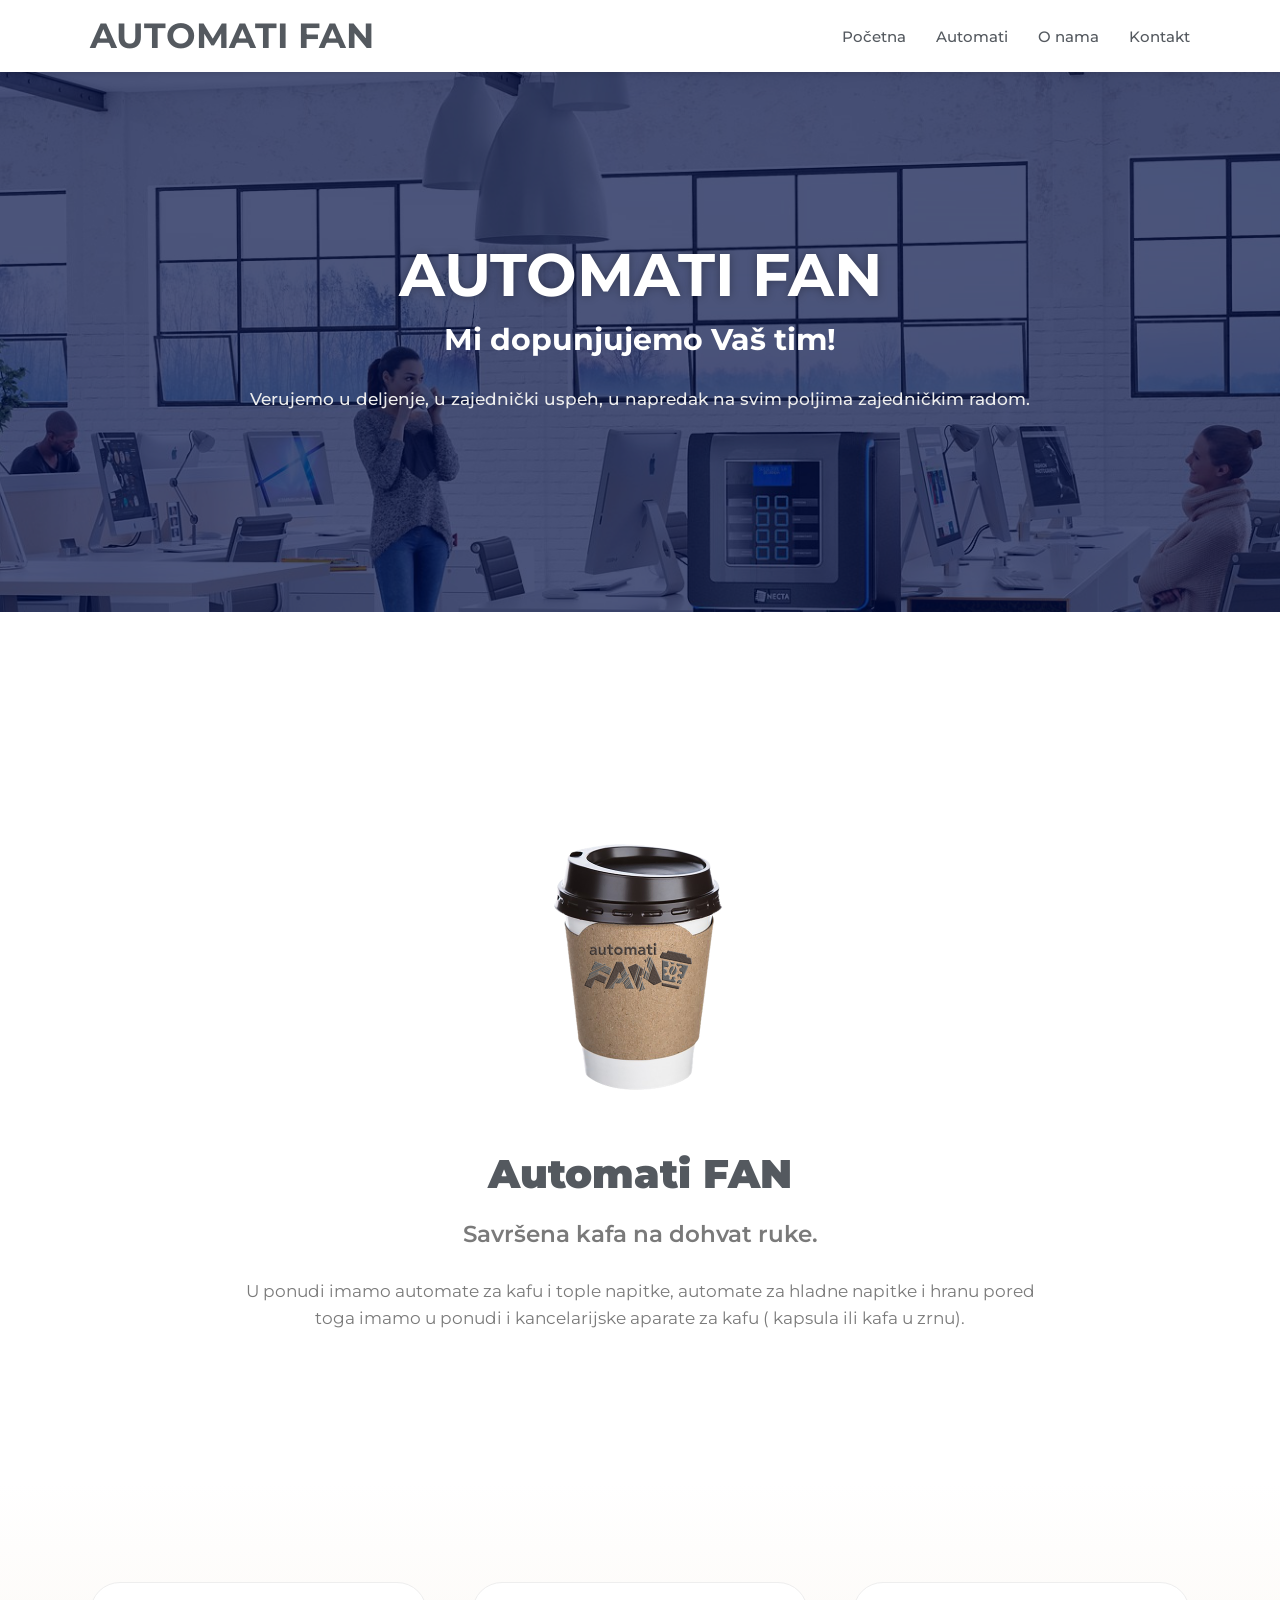
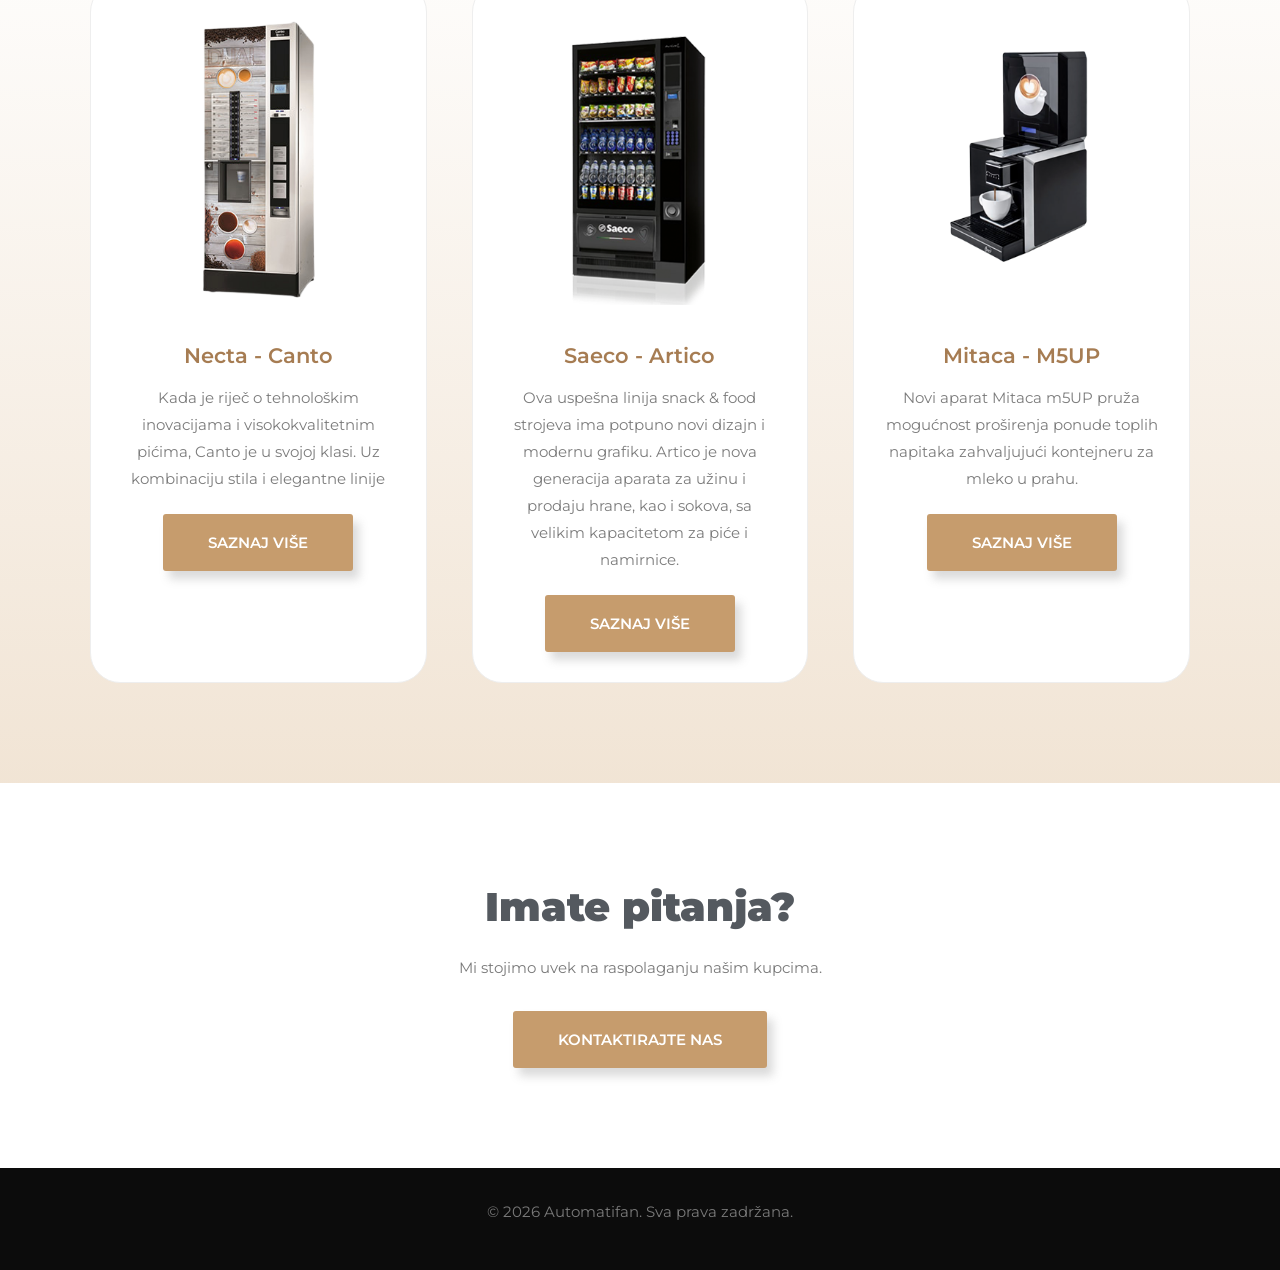
==== index.html @ 5dee6063 "Initial commit: Static site for Automatifan" ====
<!DOCTYPE html>
<html lang="sr">
<head>
    <meta charset="UTF-8">
    <meta name="viewport" content="width=device-width, initial-scale=1.0">
    
    <!-- Primary Meta Tags -->
    <title>Automatifan | Lideri u vending industriji | Automati za kafu i vending aparati</title>
    <meta name="title" content="Automatifan | Lideri u vending industriji | Automati za kafu i vending aparati">
    <meta name="description" content="Automatifan - Vaš pouzdan partner za vending aparate. Automati za kafu, tople i hladne napitke, kancelarijski aparati. Necta, Saeco, Mitaca. Servis i održavanje automata. Iznajmljivanje automata po najpovoljnijim cenama.">
    <meta name="keywords" content="automati za kafu, vending aparati, kancelarijski automati, samouslužni automati, Necta, Saeco, Mitaca, automati za tople napitke, automati za hladne napitke, iznajmljivanje automata, servis automata, vending Srbija">
    <meta name="author" content="Automatifan">
    <meta name="robots" content="index, follow">
    <meta name="language" content="Serbian">
    <meta name="revisit-after" content="7 days">
    <link rel="canonical" href="https://automatifan.rs/">
    
    <!-- Open Graph / Facebook -->
    <meta property="og:type" content="website">
    <meta property="og:url" content="https://automatifan.rs/">
    <meta property="og:title" content="Automatifan | Lideri u vending industriji">
    <meta property="og:description" content="Automatifan - Vaš pouzdan partner za vending aparate. Automati za kafu, tople i hladne napitke, kancelarijski aparati. Servis i održavanje.">
    <meta property="og:image" content="https://automatifan.rs/images/automati-fan-kancelarijski-aparati.jpg">
    <meta property="og:locale" content="sr_RS">
    <meta property="og:site_name" content="Automatifan">
    
    <!-- Twitter -->
    <meta property="twitter:card" content="summary_large_image">
    <meta property="twitter:url" content="https://automatifan.rs/">
    <meta property="twitter:title" content="Automatifan | Lideri u vending industriji">
    <meta property="twitter:description" content="Automatifan - Vaš pouzdan partner za vending aparate. Automati za kafu, tople i hladne napitke, kancelarijski aparati.">
    <meta property="twitter:image" content="https://automatifan.rs/images/automati-fan-kancelarijski-aparati.jpg">
    
    <!-- Google Fonts -->
    <link rel="preconnect" href="https://fonts.googleapis.com">
    <link rel="preconnect" href="https://fonts.gstatic.com" crossorigin>
    <link href="https://fonts.googleapis.com/css2?family=Montserrat:wght@400;500;600;700;900&display=swap" rel="stylesheet">
    
    <!-- Stylesheet -->
    <link rel="stylesheet" href="css/style.css">
</head>
<body>
    <!-- Header -->
    <header class="site-header">
        <div class="header-container">
            <div class="site-logo">
                <a href="index.html">
                    <h1 class="site-title">AUTOMATI FAN</h1>
                </a>
            </div>
            <nav class="main-navigation">
                <button class="mobile-menu-toggle" aria-label="Toggle menu">☰</button>
                <ul class="nav-menu">
                    <li><a href="index.html">Početna</a></li>
                    <li class="has-submenu">
                        <a href="automati.html">Automati</a>
                        <ul class="submenu">
                            <li><a href="tople-napitke.html">Automati za tople napitke</a></li>
                            <li><a href="hladne-napitke.html">Automati za hladne napitke</a></li>
                            <li><a href="kancelarije.html">Automati za kancelarije</a></li>
                        </ul>
                    </li>
                    <li><a href="o-nama.html">O nama</a></li>
                    <li><a href="contact.html">Kontakt</a></li>
                </ul>
            </nav>
        </div>
    </header>

    <!-- Hero Section -->
    <section class="hero-section" style="background-image: url('images/automati-fan-kancelarijski-aparati.jpg');">
        <div class="hero-overlay" style="background-color: rgba(0, 13, 68, 0.7);"></div>
        <div class="hero-content" style="text-align: center;">
            <h1 style="font-size: 4rem; margin-bottom: 1rem;">AUTOMATI FAN</h1>
            <h2 style="font-size: 2rem; margin-bottom: 2rem;">Mi dopunjujemo Vaš tim!</h2>
            <p style="max-width: 800px; margin: 0 auto 2rem; font-size: 1.1rem;">Verujemo u deljenje, u zajednički uspeh, u napredak na svim poljima zajedničkim radom.</p>
        </div>
    </section>

    <!-- Products Intro Section -->
    <section class="content-section">
        <div class="container">
            <div style="text-align: center; padding: 100px 0 50px 0;">
                <img src="images/automati-fan-kafa.png" alt="Automati FAN" style="max-width: 300px; height: auto; margin-bottom: 2rem;">
                <h2 class="section-heading" style="text-align: center;">Automati FAN</h2>
                <h3 style="font-size: 1.5rem; color: var(--color-text-secondary); margin-bottom: 2rem; text-align: center;">Savršena kafa na dohvat ruke.</h3>
                <p style="max-width: 800px; margin: 0 auto; text-align: center; font-size: 1.1rem;">U ponudi imamo automate za kafu i tople napitke, automate za hladne napitke i hranu pored toga imamo u ponudi i kancelarijske aparate za kafu ( kapsula ili kafa u zrnu).</p>
            </div>
        </div>
    </section>

    <!-- Product Cards Section -->
    <section class="content-section" style="background: linear-gradient(180deg, #ffffff 0%, rgba(181,113,30,0.19) 100%); padding: 100px 0;">
        <div class="container">
            <div style="display: grid; grid-template-columns: repeat(auto-fit, minmax(300px, 1fr)); gap: 3rem; max-width: 1200px; margin: 0 auto;">
                
                <!-- Necta Canto -->
                <div class="product-feature-card">
                    <div style="text-align: center; margin-bottom: 2rem;">
                        <img src="images/automat-za-kafu-canto.png" alt="Necta - Canto" style="max-width: 80%; height: auto;">
                    </div>
                    <h3 style="text-align: center; color: #a67c52; font-size: 1.4em; margin-bottom: 1rem;">Necta - Canto</h3>
                    <p style="text-align: center; color: #7c7c7c; margin-bottom: 1.5rem;">Kada je riječ o tehnološkim inovacijama i visokokvalitetnim pićima, Canto je u svojoj klasi. Uz kombinaciju stila i elegantne linije</p>
                    <div style="text-align: center;">
                        <a href="tople-napitke.html" class="btn">Saznaj više</a>
                    </div>
                </div>

                <!-- Saeco Artico -->
                <div class="product-feature-card">
                    <div style="text-align: center; margin-bottom: 2rem;">
                        <img src="images/automat-za-pice-artico.png" alt="Saeco - Artico" style="max-width: 80%; height: auto;">
                    </div>
                    <h3 style="text-align: center; color: #a67c52; font-size: 1.4em; margin-bottom: 1rem;">Saeco - Artico</h3>
                    <p style="text-align: center; color: #7c7c7c; margin-bottom: 1.5rem;">Ova uspešna linija snack & food strojeva ima potpuno novi dizajn i modernu grafiku. Artico je nova generacija aparata za užinu i prodaju hrane, kao i sokova, sa velikim kapacitetom za piće i namirnice.</p>
                    <div style="text-align: center;">
                        <a href="hladne-napitke.html" class="btn">Saznaj više</a>
                    </div>
                </div>

                <!-- Mitaca M5UP -->
                <div class="product-feature-card">
                    <div style="text-align: center; margin-bottom: 2rem;">
                        <img src="images/kancelarijski-automat-za-kafu-mitaca.png" alt="Mitaca - M5UP" style="max-width: 80%; height: auto;">
                    </div>
                    <h3 style="text-align: center; color: #a67c52; font-size: 1.4em; margin-bottom: 1rem;">Mitaca - M5UP</h3>
                    <p style="text-align: center; color: #7c7c7c; margin-bottom: 1.5rem;">Novi aparat Mitaca m5UP pruža mogućnost proširenja ponude toplih napitaka zahvaljujući kontejneru za mleko u prahu.</p>
                    <div style="text-align: center;">
                        <a href="kancelarije.html" class="btn">Saznaj više</a>
                    </div>
                </div>

            </div>
        </div>
    </section>

    <!-- Contact CTA Section -->
    <section class="content-section" style="background-color: #ffffff; padding: 100px 0;">
        <div class="container">
            <div style="max-width: 600px; margin: 0 auto; text-align: center;">
                <h2 class="section-heading">Imate pitanja?</h2>
                <p style="margin-bottom: 2rem;">Mi stojimo uvek na raspolaganju našim kupcima.</p>
                <a href="contact.html" class="btn">Kontaktirajte nas</a>
            </div>
        </div>
    </section>

    <!-- Footer -->
    <footer class="site-footer">
        <div class="footer-content">
            <p>&copy; 2026 Automatifan. Sva prava zadržana.</p>
        </div>
    </footer>

    <!-- Structured Data (JSON-LD) -->
    <script type="application/ld+json">
    {
      "@context": "https://schema.org",
      "@type": "LocalBusiness",
      "name": "Automatifan",
      "description": "Lideri u vending industriji. Automati za kafu, tople i hladne napitke, kancelarijski aparati.",
      "url": "https://automatifan.rs",
      "logo": "https://automatifan.rs/images/automatifan_logo_trans_white111.svg",
      "image": "https://automatifan.rs/images/automati-fan-kancelarijski-aparati.jpg",
      "telephone": "+381600888048",
      "priceRange": "$$",
      "address": {
        "@type": "PostalAddress",
        "addressCountry": "RS"
      },
      "sameAs": [
        "https://www.facebook.com/automatifan/",
        "https://instagram.com/"
      ],
      "areaServed": {
        "@type": "Country",
        "name": "Srbija"
      },
      "hasOfferCatalog": {
        "@type": "OfferCatalog",
        "name": "Vending Aparati",
        "itemListElement": [
          {
            "@type": "Offer",
            "itemOffered": {
              "@type": "Product",
              "name": "Automati za tople napitke",
              "description": "Samouslužni automati za kafu i tople napitke"
            }
          },
          {
            "@type": "Offer",
            "itemOffered": {
              "@type": "Product",
              "name": "Automati za hladne napitke",
              "description": "Samouslužni automati za hladne napitke i hranu"
            }
          },
          {
            "@type": "Offer",
            "itemOffered": {
              "@type": "Product",
              "name": "Kancelarijski aparati za kafu",
              "description": "Kancelarijski aparati za kafu - kapsula ili kafa u zrnu"
            }
          }
        ]
      }
    }
    </script>
    
    <!-- JavaScript -->
    <script src="js/main.js"></script>
</body>
</html>
---- css/style.css ----
/* ============================================
   Automatifan.rs - Main Stylesheet
   Converted from WordPress/Astra Theme
   ============================================ */

/* CSS Variables - Design System */
:root {
  /* Colors */
  --color-primary: #c69c6d;
  --color-primary-hover: #939393;
  --color-dark-blue: #000d44;
  --color-dark-bg: #0c0c0c;
  --color-dark-bg-alt: #26100b;
  --color-text-primary: #54595f;
  --color-text-secondary: #7a7a7a;
  --color-text-light: #ededed;
  --color-white: #ffffff;
  --color-bg-light: #ffffff;
  --color-bg-gradient-start: #ffffff;
  --color-bg-gradient-end: #dddddd;
  
  /* Typography */
  --font-primary: 'Montserrat', sans-serif;
  --font-size-base: 15px;
  --font-size-site-title: 35px;
  --font-size-h1: 40px;
  --font-size-h2: 30px;
  --font-size-h3: 25px;
  --font-size-h4: 20px;
  --font-size-h5: 18px;
  --line-height-base: 1.8em;
  
  /* Spacing */
  --spacing-section: 100px;
  --spacing-section-small: 50px;
  --container-max-width: 1140px;
  --container-padding: 20px;
  
  /* Shadows */
  --shadow-button: 6px 8px 10px rgba(122, 122, 122, 0.28);
  
  /* Transitions */
  --transition-base: 0.3s ease;
}

/* Reset & Base Styles */
* {
  margin: 0;
  padding: 0;
  box-sizing: border-box;
}

html {
  font-size: 93.75%; /* 15px base */
  scroll-behavior: smooth;
}

body {
  font-family: var(--font-primary);
  font-size: var(--font-size-base);
  font-weight: 400;
  line-height: var(--line-height-base);
  color: var(--color-text-primary);
  background-color: var(--color-bg-light);
  -webkit-font-smoothing: antialiased;
  -moz-osx-font-smoothing: grayscale;
}

/* Typography */
h1, h2, h3, h4, h5, h6 {
  font-family: var(--font-primary);
  font-weight: 700;
  line-height: 1.2em;
  margin-bottom: 1rem;
  color: var(--color-text-primary);
}

h1 {
  font-size: var(--font-size-h1);
  font-weight: 900;
}

h2 {
  font-size: var(--font-size-h2);
  font-weight: 900;
}

h3 {
  font-size: var(--font-size-h3);
  font-weight: 600;
}

h4 {
  font-size: var(--font-size-h4);
}

h5 {
  font-size: var(--font-size-h5);
}

p {
  margin-bottom: 1rem;
  color: var(--color-text-secondary);
}

a {
  color: var(--color-primary);
  text-decoration: none;
  transition: color var(--transition-base);
}

a:hover,
a:focus {
  color: var(--color-text-primary);
}

/* Container */
.container {
  max-width: var(--container-max-width);
  margin: 0 auto;
  padding: 0 var(--container-padding);
}

/* Buttons */
.btn {
  display: inline-block;
  font-family: var(--font-primary);
  font-size: var(--font-size-base);
  font-weight: 600;
  text-transform: uppercase;
  color: var(--color-white);
  background-color: var(--color-primary);
  border: none;
  border-radius: 3px;
  padding: 15px 45px;
  box-shadow: var(--shadow-button);
  cursor: pointer;
  transition: background-color var(--transition-base);
  text-align: center;
}

.btn:hover,
.btn:focus {
  background-color: var(--color-primary-hover);
  color: var(--color-white);
}

.btn:disabled {
  opacity: 0.6;
  cursor: not-allowed;
}

/* Header */
.site-header {
  background-color: var(--color-white);
  box-shadow: 0 2px 4px rgba(0, 0, 0, 0.1);
  position: sticky;
  top: 0;
  z-index: 1000;
}

.header-container {
  display: flex;
  justify-content: space-between;
  align-items: center;
  padding: 1rem var(--container-padding);
  max-width: var(--container-max-width);
  margin: 0 auto;
}

.site-logo img {
  max-width: 130px;
  height: auto;
}

.site-title {
  font-size: var(--font-size-site-title);
  font-weight: 700;
  color: var(--color-text-primary);
  margin: 0;
}

/* Navigation */
.main-navigation {
  display: flex;
  align-items: center;
}

.nav-menu {
  display: flex;
  list-style: none;
  gap: 2rem;
  margin: 0;
  padding: 0;
}

.nav-menu a {
  color: var(--color-text-primary);
  font-weight: 500;
  padding: 0.5rem 0;
}

.nav-menu a:hover {
  color: var(--color-primary);
}

.nav-menu .has-submenu {
  position: relative;
}

.nav-menu .submenu {
  display: none;
  position: absolute;
  top: 100%;
  left: 0;
  background-color: var(--color-white);
  box-shadow: 0 4px 6px rgba(0, 0, 0, 0.1);
  list-style: none;
  padding: 0.5rem 0;
  margin: 0;
  min-width: 200px;
  z-index: 1000;
}

.nav-menu .has-submenu:hover .submenu {
  display: block;
}

.nav-menu .submenu li {
  margin: 0;
}

.nav-menu .submenu a {
  display: block;
  padding: 0.75rem 1.5rem;
  color: var(--color-text-primary);
}

.nav-menu .submenu a:hover {
  background-color: #f5f5f5;
  color: var(--color-primary);
}

.mobile-menu-toggle {
  display: none;
  background: none;
  border: none;
  font-size: 1.5rem;
  cursor: pointer;
  color: var(--color-text-primary);
}

/* Hero Section */
.hero-section {
  position: relative;
  min-height: 60vh;
  max-height: 600px;
  display: flex;
  align-items: center;
  justify-content: center;
  background-size: cover;
  background-position: center;
  background-attachment: fixed;
  overflow: hidden;
}

.hero-overlay {
  position: absolute;
  top: 0;
  left: 0;
  right: 0;
  bottom: 0;
}

.hero-content {
  position: relative;
  z-index: 2;
  text-align: left;
  color: var(--color-white);
  padding: 0 var(--container-padding);
  max-width: var(--container-max-width);
  margin: 0 auto;
  width: 100%;
}

.hero-content h1 {
  color: var(--color-white);
  font-size: 3.7vw;
  font-weight: 700;
  line-height: 1.1em;
  text-shadow: 0px 0px 10px rgba(0, 0, 0, 0.3);
  margin-bottom: 0.5rem;
}

.hero-content h2 {
  color: var(--color-white);
  font-size: 2.9vw;
  font-weight: 700;
  line-height: 1.1em;
  margin-bottom: 1rem;
}

.hero-content p {
  color: var(--color-text-light);
  font-size: var(--font-size-base);
  font-weight: 500;
  margin-bottom: 2rem;
  max-width: 600px;
}

.hero-shape {
  position: absolute;
  bottom: 0;
  left: 0;
  width: 100%;
  height: 129px;
  fill: var(--color-bg-light);
  display: block;
  z-index: 1;
  pointer-events: none;
  line-height: 0;
}

.hero-shape path {
  width: 100%;
  height: 100%;
}

/* Content Sections */
.content-section {
  padding: var(--spacing-section) 0;
}

.section-title {
  font-size: var(--font-size-h1);
  font-weight: 900;
  color: var(--color-text-primary);
  margin-bottom: 1rem;
  text-transform: uppercase;
  font-size: 12px;
  color: var(--color-text-secondary);
  margin-bottom: 1.5rem;
}

.section-heading {
  font-size: var(--font-size-h1);
  font-weight: 900;
  color: var(--color-text-primary);
  margin-bottom: 1.5rem;
}

.divider {
  width: 33%;
  margin: 1.5rem 0;
  border: none;
  border-top: 2px solid rgba(0, 0, 0, 0.34);
  position: relative;
}

.divider::before,
.divider::after {
  content: '//';
  position: absolute;
  top: -10px;
  color: rgba(0, 0, 0, 0.34);
  font-size: 20px;
}

.divider::before {
  left: 0;
}

.divider::after {
  right: 0;
}

.divider.center {
  margin: 1.5rem auto;
}

/* Product Grid */
.product-grid {
  display: grid;
  grid-template-columns: repeat(auto-fit, minmax(300px, 1fr));
  gap: 2rem;
  margin-top: 2rem;
}

.product-card {
  background-color: var(--color-dark-bg);
  padding: 2rem;
  border-radius: 0;
  transition: background 0.3s, border 0.3s, border-radius 0.3s, box-shadow 0.3s;
  position: relative;
  overflow: hidden;
  margin: 20px;
}

.product-card::before {
  content: '';
  position: absolute;
  top: 0;
  left: 0;
  right: 0;
  bottom: 0;
  background-color: var(--color-dark-bg);
  opacity: 0.5;
  transition: background 0.3s, border-radius 0.3s, opacity 0.3s;
}

.product-card:hover::before {
  background-color: rgba(110, 193, 228, 0.36);
  opacity: 0.5;
}

.product-card-content {
  position: relative;
  z-index: 2;
}

/* Product Feature Cards (Homepage) */
.product-feature-card {
  background-color: #ffffff;
  border: 1px solid #eeeeee;
  border-radius: 30px;
  padding: 30px;
  transition: box-shadow var(--transition-base);
  height: 100%;
  display: flex;
  flex-direction: column;
}

.product-feature-card:hover {
  box-shadow: 0px 0px 80px 20px rgba(16, 45, 94, 0.17);
}

.product-card img {
  width: 65%;
  height: auto;
  margin-bottom: 1.5rem;
}

.product-card h3 {
  color: var(--color-white);
  text-align: center;
  margin-bottom: 1rem;
}

.product-card p {
  color: var(--color-text-light);
  text-align: left;
}

/* Contact Cards */
.contact-cards {
  display: grid;
  grid-template-columns: repeat(auto-fit, minmax(220px, 1fr));
  gap: 0;
  background: linear-gradient(180deg, var(--color-bg-gradient-start) 0%, var(--color-bg-gradient-end) 100%);
  padding: 60px 0;
}

.contact-card {
  padding: 70px 40px;
  text-align: center;
  border-right: 1px solid rgba(84, 89, 95, 0.25);
}

.contact-card:last-child {
  border-right: none;
}

.contact-icon {
  font-size: 32px;
  color: var(--color-primary);
  margin-bottom: 1rem;
}

.contact-icon-social {
  display: flex;
  align-items: center;
  justify-content: center;
  gap: 1.25rem;
  margin-bottom: 1rem;
}

.contact-icon-social a {
  display: inline-block;
  transition: transform 0.2s, opacity 0.2s;
}

.contact-icon-social a:hover {
  transform: scale(1.1);
  opacity: 0.85;
}

.contact-icon-social img {
  display: block;
  width: 40px;
  height: 40px;
}

.contact-icon-social a:hover img {
  opacity: 0.75;
}

/* Contact card labels - high visibility (dark color on light background) */
.contact-cards .contact-card h3,
.contact-cards .contact-card .contact-card-label,
.contact-card-label,
.contact-card h3 {
  color: #000d44 !important;
  font-size: 1.25rem;
  font-weight: 700;
  text-transform: uppercase;
  letter-spacing: 1.5px;
  margin-bottom: 0.75rem;
}

.contact-card p {
  color: #2c2c2c;
  font-size: 1.1em;
  font-weight: 500;
  line-height: 1.6em;
}

.contact-card p a {
  color: var(--color-dark-blue);
  font-weight: 600;
  text-decoration: none;
  border-bottom: 1px solid transparent;
  transition: color 0.2s, border-color 0.2s;
}

.contact-card p a:hover {
  color: var(--color-primary);
  border-bottom-color: var(--color-primary);
}

.contact-social-links a {
  display: inline-block;
  margin: 0.25em 0;
}

/* Footer */
.site-footer {
  background-color: var(--color-dark-bg);
  color: var(--color-text-light);
  padding: 2rem 0;
  text-align: center;
}

.footer-content {
  max-width: var(--container-max-width);
  margin: 0 auto;
  padding: 0 var(--container-padding);
}

/* Utility Classes */
.text-center {
  text-align: center;
}

.text-left {
  text-align: left;
}

.mt-1 { margin-top: 1rem; }
.mt-2 { margin-top: 2rem; }
.mb-1 { margin-bottom: 1rem; }
.mb-2 { margin-bottom: 2rem; }

/* Responsive Design */
@media (max-width: 1024px) {
  .hero-content h1 {
    font-size: 41px;
  }
  
  .hero-content h2 {
    font-size: 41px;
  }
  
  .section-heading {
    font-size: 35px;
  }
  
  .contact-cards {
    grid-template-columns: 1fr;
  }
  
  .contact-card {
    border-right: none;
    border-bottom: 1px solid rgba(84, 89, 95, 0.25);
    padding: 40px;
  }
  
  .contact-card:last-child {
    border-bottom: none;
  }
}

@media (max-width: 767px) {
  .mobile-menu-toggle {
    display: block;
  }
  
  .nav-menu {
    display: none;
    position: absolute;
    top: 100%;
    left: 0;
    right: 0;
    background-color: var(--color-white);
    flex-direction: column;
    padding: 1rem;
    box-shadow: 0 4px 6px rgba(0, 0, 0, 0.1);
  }
  
  .nav-menu.active {
    display: flex;
  }
  
  .nav-menu .submenu {
    position: static;
    display: none;
    box-shadow: none;
    padding-left: 1rem;
  }
  
  .nav-menu .has-submenu:hover .submenu,
  .nav-menu.active .has-submenu .submenu {
    display: block;
  }
  
  .hero-section {
    min-height: 50vh;
    max-height: 500px;
    background-attachment: scroll;
  }
  
  .hero-content {
    text-align: left;
    padding: 2rem var(--container-padding);
  }
  
  .hero-content h1,
  .hero-content h2 {
    font-size: 2.2em;
  }
  
  .hero-content p {
    font-size: var(--font-size-base);
  }
  
  .btn {
    width: 100%;
    max-width: 100%;
  }
  
  .content-section {
    padding: 50px 0;
  }
  
  .section-heading {
    font-size: 2em;
  }
  
  .product-grid {
    grid-template-columns: 1fr;
    gap: 1rem;
  }
  
  .product-card {
    padding: 1.5rem;
  }
  
  .contact-card {
    padding: 30px 20px;
  }
  
  .container {
    padding: 0 20px;
  }
}
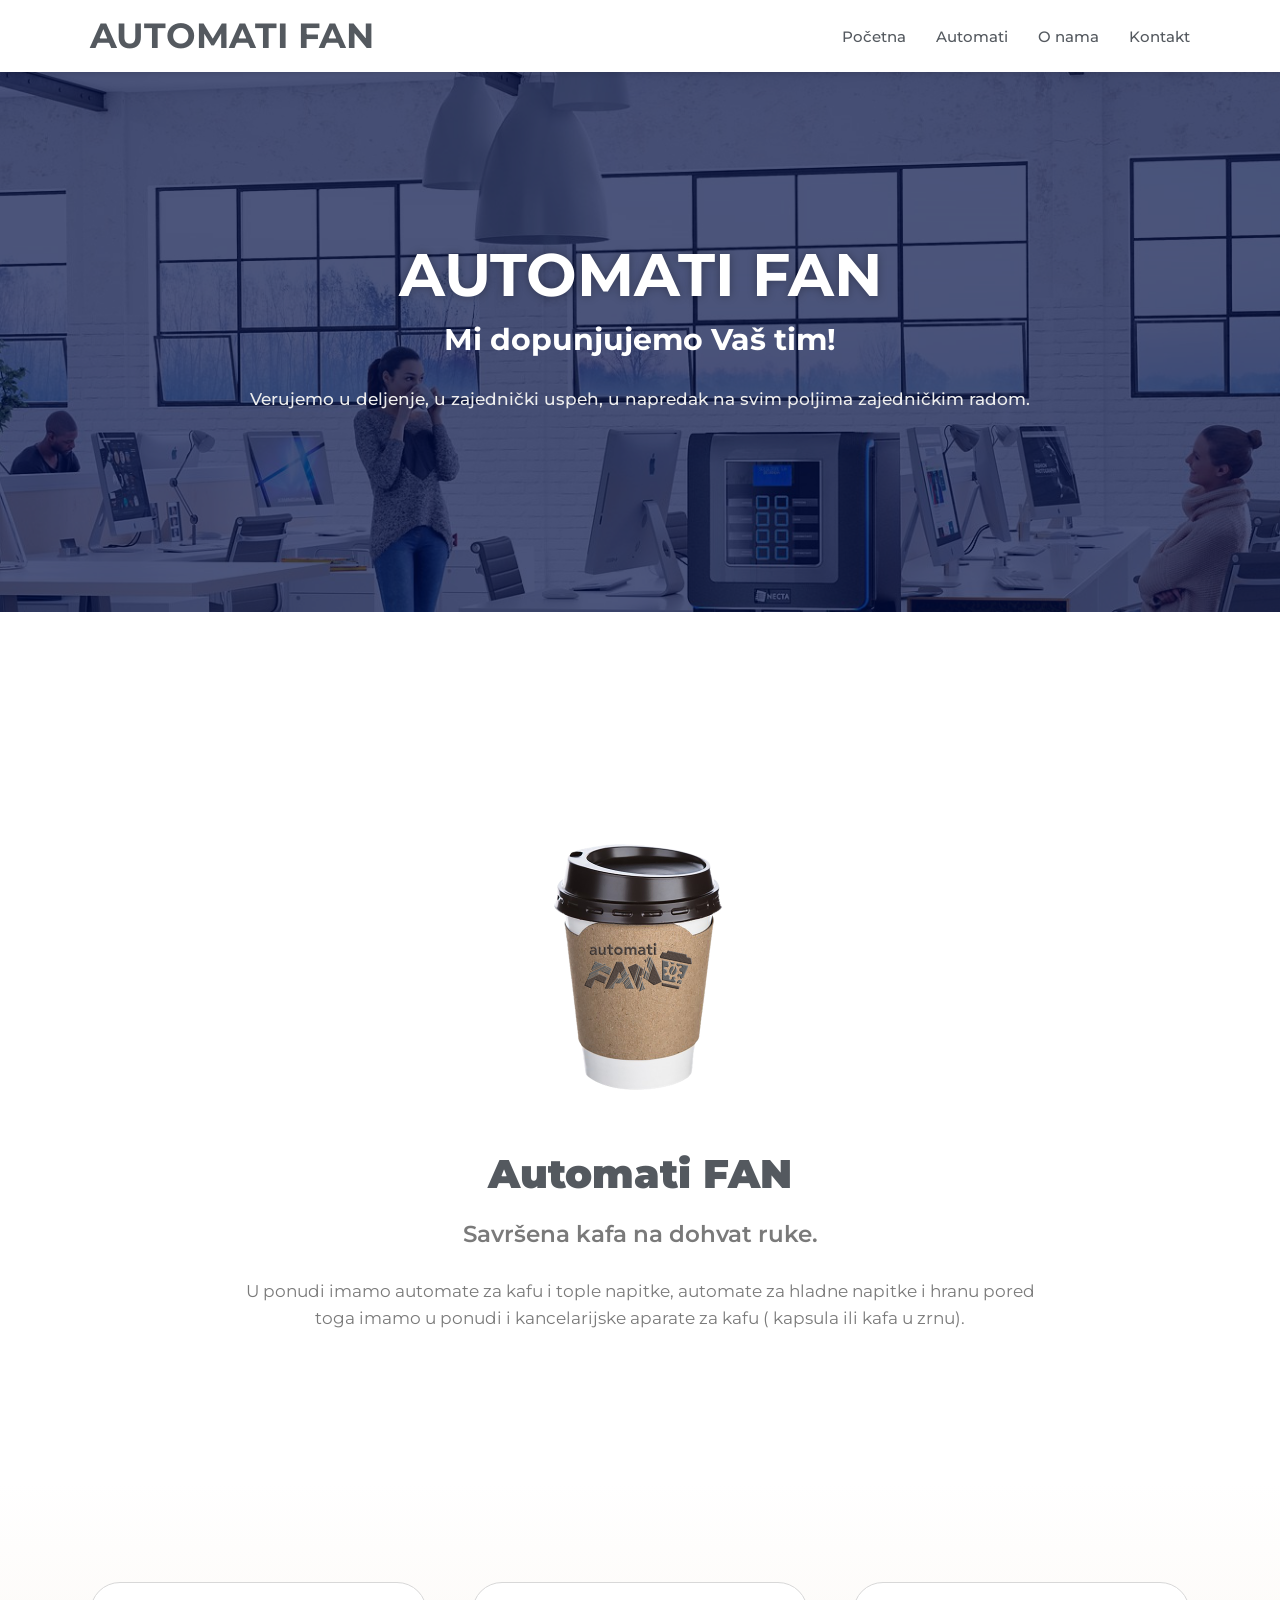
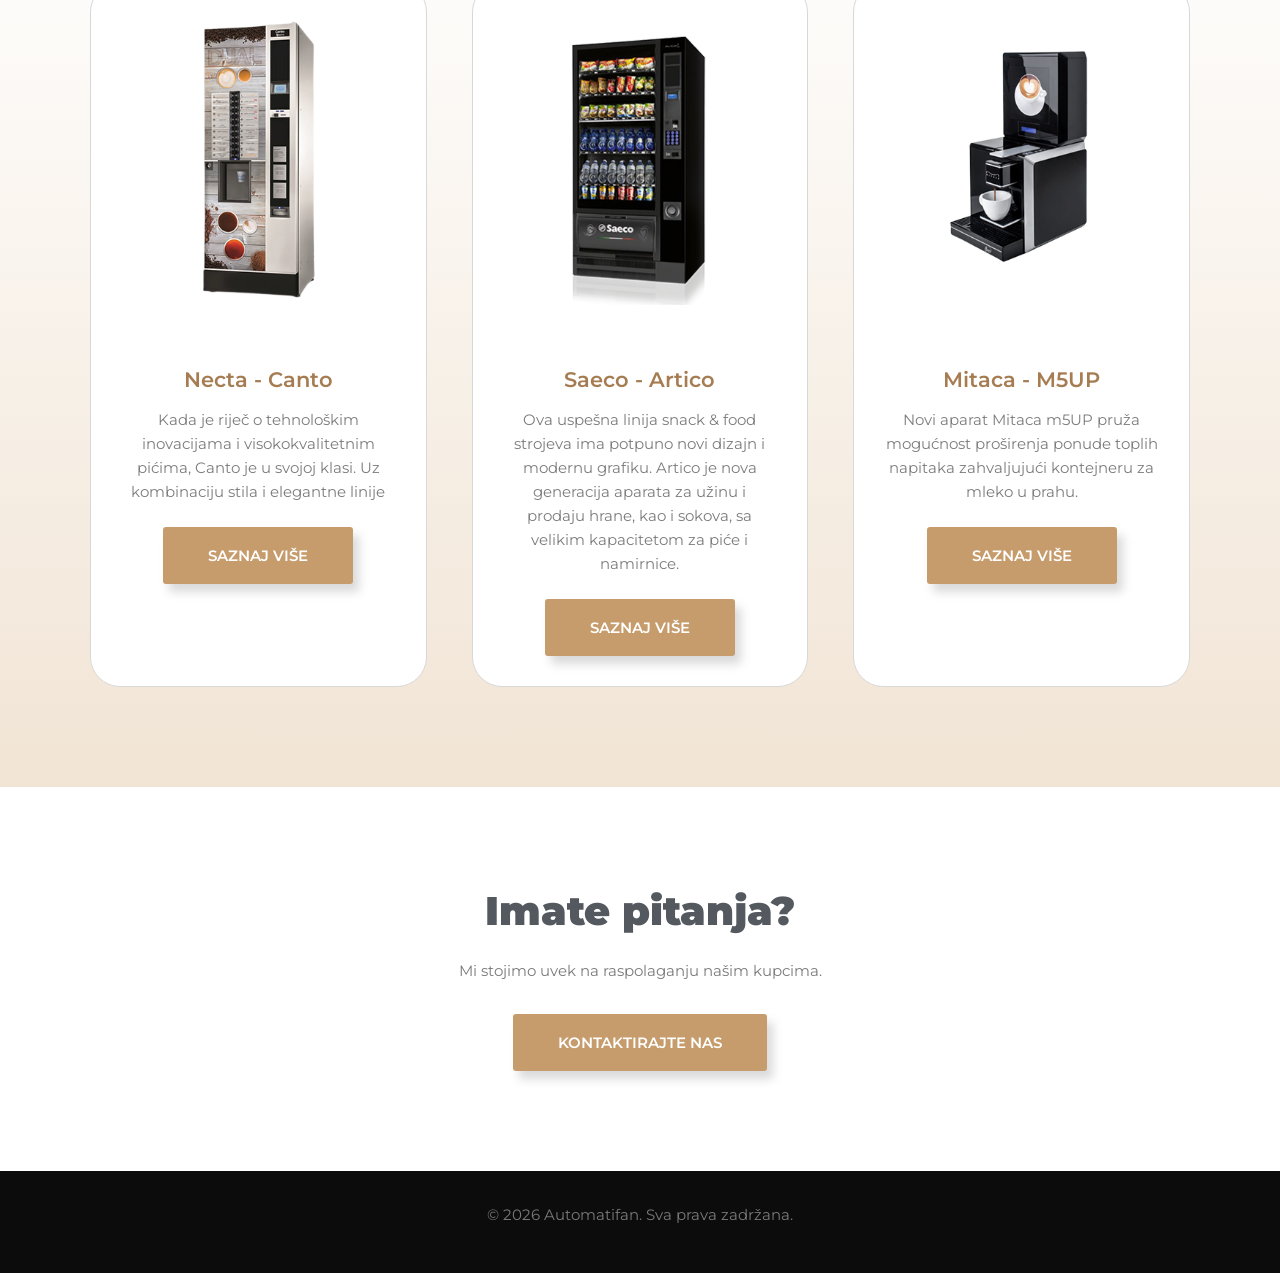
==== commit 7590b889: "Prepare for deploy" ====
--- a/index.html
+++ b/index.html
@@ -49,17 +49,10 @@
                 </a>
             </div>
             <nav class="main-navigation">
-                <button class="mobile-menu-toggle" aria-label="Toggle menu">☰</button>
+                <button type="button" class="mobile-menu-toggle" aria-label="Toggle menu">☰</button>
                 <ul class="nav-menu">
                     <li><a href="index.html">Početna</a></li>
-                    <li class="has-submenu">
-                        <a href="automati.html">Automati</a>
-                        <ul class="submenu">
-                            <li><a href="tople-napitke.html">Automati za tople napitke</a></li>
-                            <li><a href="hladne-napitke.html">Automati za hladne napitke</a></li>
-                            <li><a href="kancelarije.html">Automati za kancelarije</a></li>
-                        </ul>
-                    </li>
+                    <li><a href="automati.html">Automati</a></li>
                     <li><a href="o-nama.html">O nama</a></li>
                     <li><a href="contact.html">Kontakt</a></li>
                 </ul>
--- a/css/style.css
+++ b/css/style.css
@@ -184,6 +184,7 @@
 .main-navigation {
   display: flex;
   align-items: center;
+  position: relative;
 }
 
 .nav-menu {
@@ -194,10 +195,16 @@
   padding: 0;
 }
 
+.nav-menu li {
+  display: inline-block;
+}
+
 .nav-menu a {
   color: var(--color-text-primary);
   font-weight: 500;
   padding: 0.5rem 0;
+  display: inline-block;
+  cursor: pointer;
 }
 
 .nav-menu a:hover {
@@ -248,6 +255,8 @@
   font-size: 1.5rem;
   cursor: pointer;
   color: var(--color-text-primary);
+  padding: 0.5rem;
+  z-index: 1001;
 }
 
 /* Hero Section */
@@ -386,52 +395,110 @@
   margin-top: 2rem;
 }
 
-.product-card {
-  background-color: var(--color-dark-bg);
-  padding: 2rem;
-  border-radius: 0;
-  transition: background 0.3s, border 0.3s, border-radius 0.3s, box-shadow 0.3s;
-  position: relative;
-  overflow: hidden;
-  margin: 20px;
-}
-
-.product-card::before {
-  content: '';
-  position: absolute;
-  top: 0;
-  left: 0;
-  right: 0;
-  bottom: 0;
-  background-color: var(--color-dark-bg);
-  opacity: 0.5;
-  transition: background 0.3s, border-radius 0.3s, opacity 0.3s;
-}
-
-.product-card:hover::before {
-  background-color: rgba(110, 193, 228, 0.36);
-  opacity: 0.5;
-}
-
-.product-card-content {
-  position: relative;
-  z-index: 2;
-}
-
-/* Product Feature Cards (Homepage) */
+/* ============================================
+   Product cards – unified style (product-feature-card)
+   Used on: index, automati, tople-napitke, hladne-napitke, kancelarije, products
+   No overlay – links/buttons always work. Good contrast for readability.
+   ============================================ */
 .product-feature-card {
   background-color: #ffffff;
-  border: 1px solid #eeeeee;
+  border: 1px solid #d8d8d8;
   border-radius: 30px;
   padding: 30px;
-  transition: box-shadow var(--transition-base);
   height: 100%;
   display: flex;
   flex-direction: column;
+  transition: box-shadow 0.35s ease, border-color 0.35s ease, transform 0.25s ease;
+  position: relative;
 }
 
 .product-feature-card:hover {
-  box-shadow: 0px 0px 80px 20px rgba(16, 45, 94, 0.17);
+  box-shadow: 0 12px 40px rgba(16, 45, 94, 0.15);
+  border-color: var(--color-primary);
+}
+
+/* Ensure links and buttons receive clicks (no overlay) */
+.product-feature-card a,
+.product-feature-card .btn {
+  position: relative;
+  z-index: 2;
+}
+
+/* Contrast: dark text on white card */
+.product-feature-card h3 {
+  color: var(--color-dark-blue);
+  font-size: 1.25rem;
+  font-weight: 600;
+  text-align: center;
+  margin-bottom: 1rem;
+  line-height: 1.3;
+}
+
+.product-feature-card p {
+  color: var(--color-text-primary);
+  font-size: var(--font-size-base);
+  line-height: 1.6;
+  margin-bottom: 1rem;
+}
+
+.product-feature-card ul {
+  list-style: none;
+  padding: 0;
+  margin: 0 0 1rem 0;
+  color: var(--color-text-primary);
+  font-size: 14px;
+  line-height: 1.6;
+}
+
+.product-feature-card li {
+  padding: 0.25rem 0;
+  color: var(--color-text-primary);
+}
+
+.product-feature-card img {
+  width: 80%;
+  max-width: 100%;
+  height: auto;
+  margin-bottom: 1.5rem;
+}
+
+/* Legacy product-card: same visual as product-feature-card for products.html */
+.product-card {
+  background-color: #ffffff;
+  border: 1px solid #d8d8d8;
+  border-radius: 30px;
+  padding: 30px;
+  transition: box-shadow 0.35s ease, border-color 0.35s ease;
+  position: relative;
+  margin: 0;
+}
+
+.product-card::before {
+  content: none;
+  display: none;
+}
+
+.product-card:hover {
+  box-shadow: 0 12px 40px rgba(16, 45, 94, 0.15);
+  border-color: var(--color-primary);
+}
+
+.product-card .product-card-content {
+  position: relative;
+  z-index: 2;
+}
+
+.product-card h3 {
+  color: var(--color-dark-blue);
+  text-align: center;
+  margin-bottom: 1rem;
+  font-weight: 600;
+}
+
+.product-card p {
+  color: var(--color-text-primary);
+  text-align: left;
+  line-height: 1.6;
 }
 
 .product-card img {
@@ -440,15 +507,10 @@
   margin-bottom: 1.5rem;
 }
 
-.product-card h3 {
-  color: var(--color-white);
-  text-align: center;
-  margin-bottom: 1rem;
-}
-
-.product-card p {
-  color: var(--color-text-light);
-  text-align: left;
+.product-card a,
+.product-card .btn {
+  position: relative;
+  z-index: 2;
 }
 
 /* Contact Cards */
@@ -614,10 +676,26 @@
     flex-direction: column;
     padding: 1rem;
     box-shadow: 0 4px 6px rgba(0, 0, 0, 0.1);
+    z-index: 1000;
+    gap: 0;
   }
   
   .nav-menu.active {
     display: flex;
+  }
+  
+  .nav-menu li {
+    display: block;
+    border-bottom: 1px solid #eee;
+  }
+  
+  .nav-menu li:last-child {
+    border-bottom: none;
+  }
+  
+  .nav-menu a {
+    display: block;
+    padding: 0.75rem 1rem;
   }
   
   .nav-menu .submenu {
@@ -670,7 +748,8 @@
     gap: 1rem;
   }
   
-  .product-card {
+  .product-card,
+  .product-feature-card {
     padding: 1.5rem;
   }
   
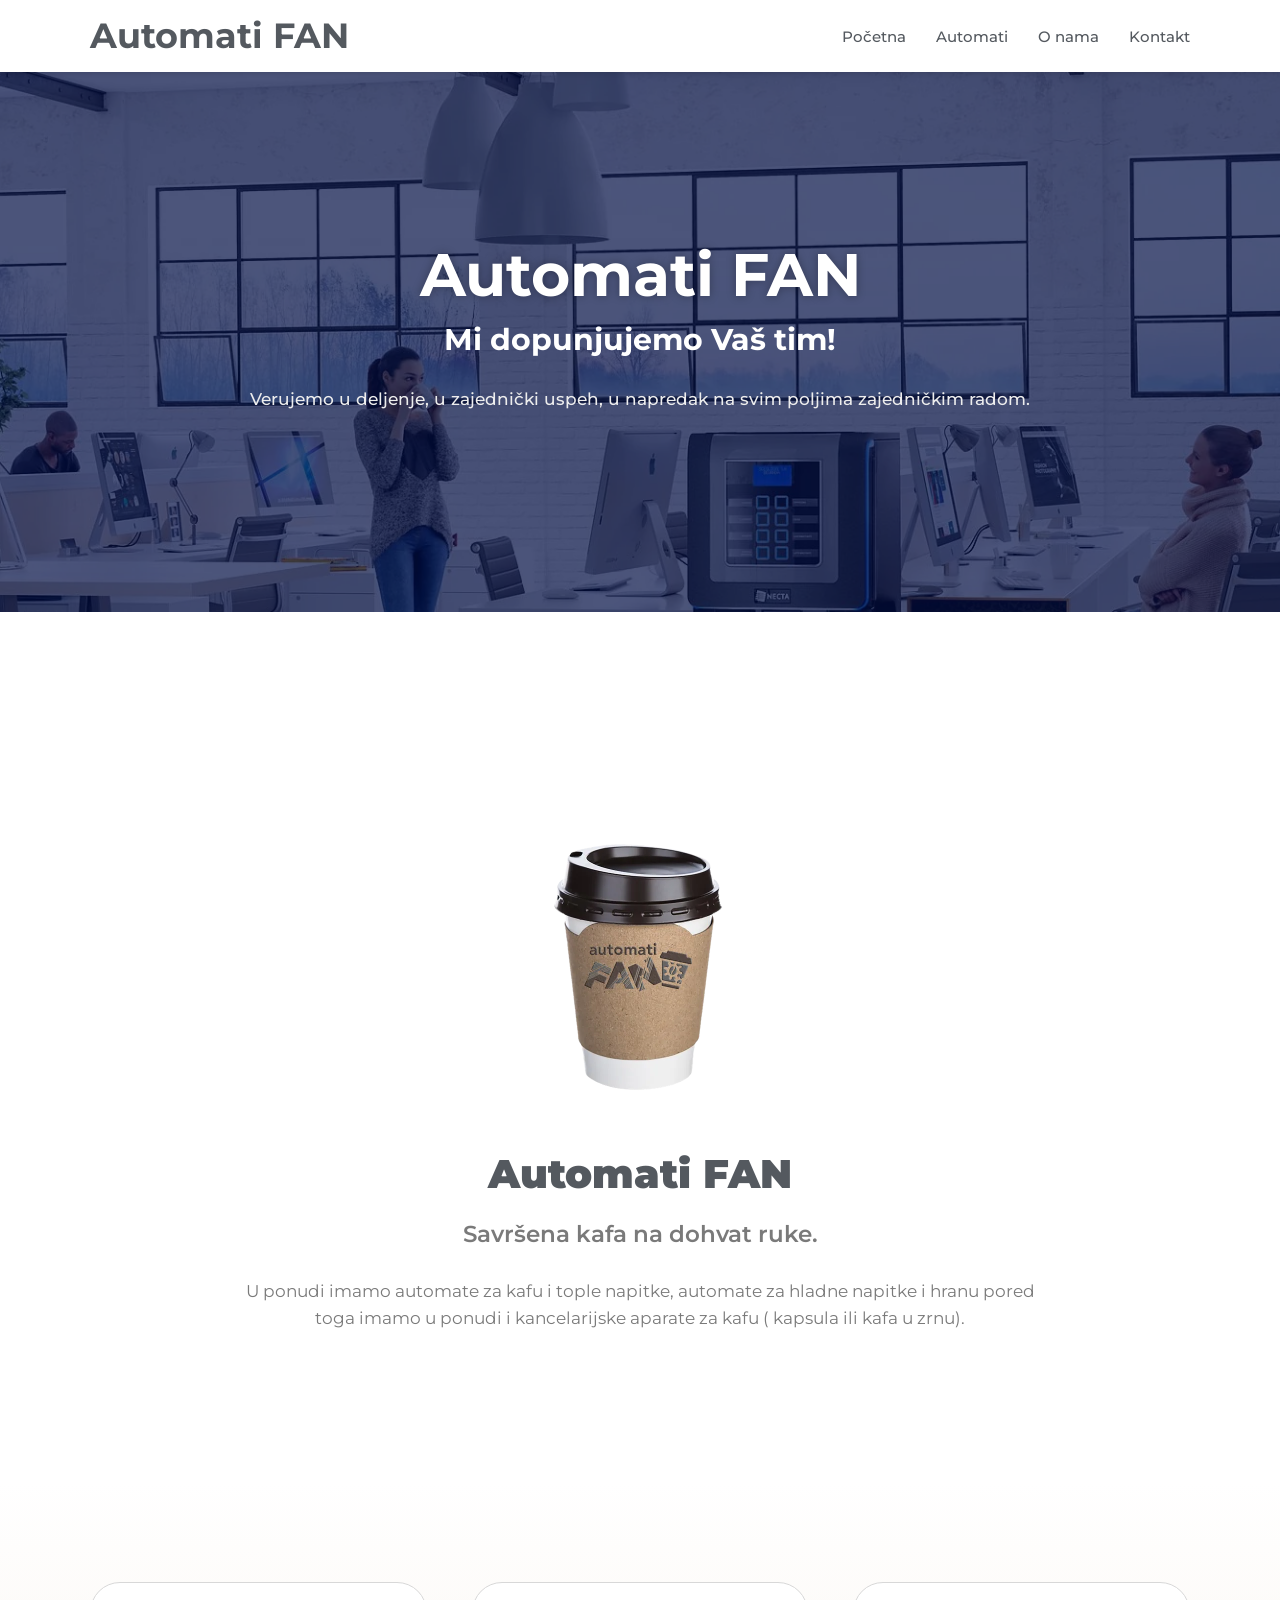
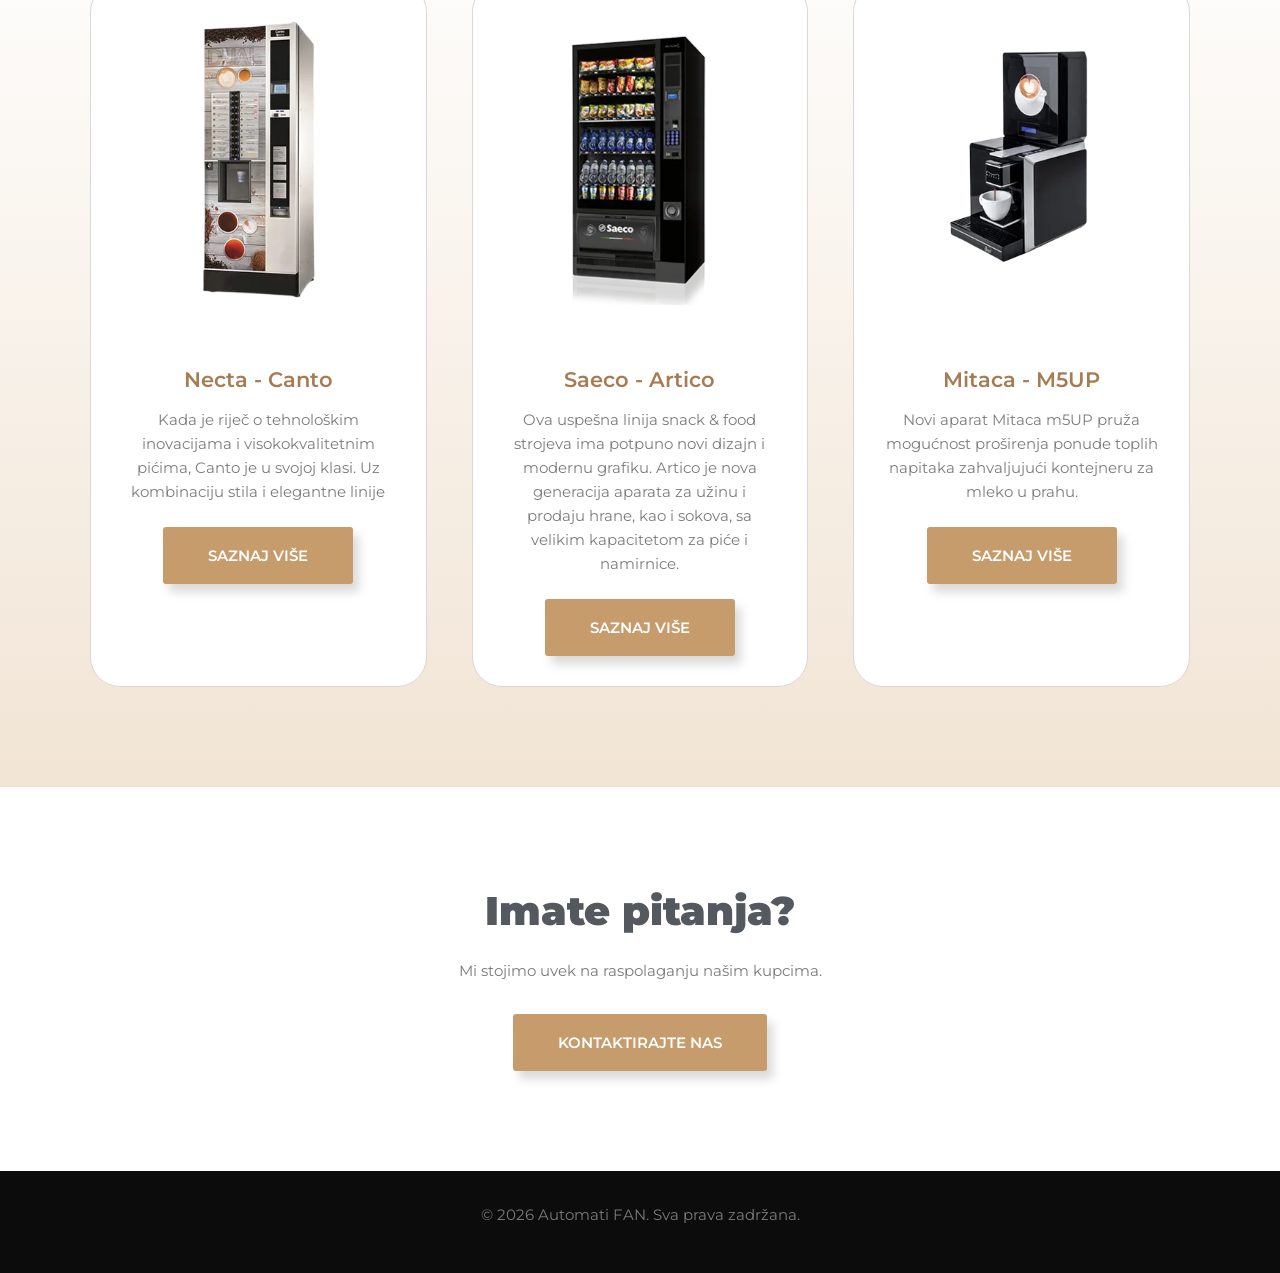
==== commit f410cf7f: "images cleanup" ====
--- a/index.html
+++ b/index.html
@@ -3,32 +3,41 @@
 <head>
     <meta charset="UTF-8">
     <meta name="viewport" content="width=device-width, initial-scale=1.0">
-    
-    <!-- Primary Meta Tags -->
-    <title>Automatifan | Lideri u vending industriji | Automati za kafu i vending aparati</title>
-    <meta name="title" content="Automatifan | Lideri u vending industriji | Automati za kafu i vending aparati">
-    <meta name="description" content="Automatifan - Vaš pouzdan partner za vending aparate. Automati za kafu, tople i hladne napitke, kancelarijski aparati. Necta, Saeco, Mitaca. Servis i održavanje automata. Iznajmljivanje automata po najpovoljnijim cenama.">
-    <meta name="keywords" content="automati za kafu, vending aparati, kancelarijski automati, samouslužni automati, Necta, Saeco, Mitaca, automati za tople napitke, automati za hladne napitke, iznajmljivanje automata, servis automata, vending Srbija">
-    <meta name="author" content="Automatifan">
+    <link rel="canonical" href="https://automatifan.rs/">
+    
+    <!-- Google tag (gtag.js) -->
+    <script async src="https://www.googletagmanager.com/gtag/js?id=G-GFNER7R01Q"></script>
+    <script>
+      window.dataLayer = window.dataLayer || [];
+      function gtag(){dataLayer.push(arguments);}
+      gtag('js', new Date());
+      gtag('config', 'G-GFNER7R01Q');
+    </script>
+    
+    <!-- Primary Meta Tags - Serbian market SEO -->
+    <title>Aparati za kafu i samouslužni automati Srbija | Vending automati, automati za kafu | Automati FAN</title>
+    <meta name="title" content="Aparati za kafu, samouslužni automati za kafu i piće | Vending automati Srbija">
+    <meta name="description" content="Aparati za kafu, samouslužni automati za kafu, samouslužni automati za piće i samouslužni automati za snack. Vending automati u Srbiji. Iznajmljivanje i servis. Automati FAN od 2015.">
+    <meta name="keywords" content="aparati za kafu, automati za kafu, samouslužni automati za kafu, samouslužni automati za piće, samouslužni automati za snack, vending automati, automati za kafu Srbija, vending Srbija, kancelarijski aparati za kafu, iznajmljivanje automata, servis automata, Necta, Saeco, Mitaca">
+    <meta name="author" content="Automati FAN">
     <meta name="robots" content="index, follow">
     <meta name="language" content="Serbian">
     <meta name="revisit-after" content="7 days">
-    <link rel="canonical" href="https://automatifan.rs/">
     
     <!-- Open Graph / Facebook -->
     <meta property="og:type" content="website">
     <meta property="og:url" content="https://automatifan.rs/">
-    <meta property="og:title" content="Automatifan | Lideri u vending industriji">
-    <meta property="og:description" content="Automatifan - Vaš pouzdan partner za vending aparate. Automati za kafu, tople i hladne napitke, kancelarijski aparati. Servis i održavanje.">
+    <meta property="og:title" content="Aparati za kafu, samouslužni automati | Vending automati Srbija | Automati FAN">
+    <meta property="og:description" content="Samouslužni automati za kafu, piće i snack. Vending automati. Automati FAN Srbija.">
     <meta property="og:image" content="https://automatifan.rs/images/automati-fan-kancelarijski-aparati.jpg">
     <meta property="og:locale" content="sr_RS">
-    <meta property="og:site_name" content="Automatifan">
+    <meta property="og:site_name" content="Automati FAN">
     
     <!-- Twitter -->
     <meta property="twitter:card" content="summary_large_image">
     <meta property="twitter:url" content="https://automatifan.rs/">
-    <meta property="twitter:title" content="Automatifan | Lideri u vending industriji">
-    <meta property="twitter:description" content="Automatifan - Vaš pouzdan partner za vending aparate. Automati za kafu, tople i hladne napitke, kancelarijski aparati.">
+    <meta property="twitter:title" content="Aparati za kafu, samouslužni automati | Vending automati Srbija">
+    <meta property="twitter:description" content="Samouslužni automati za kafu, piće i snack. Vending automati. Automati FAN Srbija.">
     <meta property="twitter:image" content="https://automatifan.rs/images/automati-fan-kancelarijski-aparati.jpg">
     
     <!-- Google Fonts -->
@@ -38,6 +47,10 @@
     
     <!-- Stylesheet -->
     <link rel="stylesheet" href="css/style.css">
+    <!-- Favicon build: scripts/build-favicons.py (source: images/automatifan-favico-300x300.jpg) -->
+    <link rel="icon" href="/favicon.ico" sizes="any">
+    <link rel="icon" type="image/png" sizes="48x48" href="/favicon-48x48.png">
+    <link rel="apple-touch-icon" sizes="180x180" href="/apple-touch-icon.png">
 </head>
 <body>
     <!-- Header -->
@@ -45,7 +58,7 @@
         <div class="header-container">
             <div class="site-logo">
                 <a href="index.html">
-                    <h1 class="site-title">AUTOMATI FAN</h1>
+                    <h1 class="site-title">Automati FAN</h1>
                 </a>
             </div>
             <nav class="main-navigation">
@@ -61,10 +74,10 @@
     </header>
 
     <!-- Hero Section -->
-    <section class="hero-section" style="background-image: url('images/automati-fan-kancelarijski-aparati.jpg');">
+    <section class="hero-section" style="background-image: image-set(url('images/webp/automati-fan-kancelarijski-aparati.webp') type('image/webp'), url('images/automati-fan-kancelarijski-aparati.jpg') type('image/jpeg'));">
         <div class="hero-overlay" style="background-color: rgba(0, 13, 68, 0.7);"></div>
         <div class="hero-content" style="text-align: center;">
-            <h1 style="font-size: 4rem; margin-bottom: 1rem;">AUTOMATI FAN</h1>
+            <h1 style="font-size: 4rem; margin-bottom: 1rem;">Automati FAN</h1>
             <h2 style="font-size: 2rem; margin-bottom: 2rem;">Mi dopunjujemo Vaš tim!</h2>
             <p style="max-width: 800px; margin: 0 auto 2rem; font-size: 1.1rem;">Verujemo u deljenje, u zajednički uspeh, u napredak na svim poljima zajedničkim radom.</p>
         </div>
@@ -74,7 +87,7 @@
     <section class="content-section">
         <div class="container">
             <div style="text-align: center; padding: 100px 0 50px 0;">
-                <img src="images/automati-fan-kafa.png" alt="Automati FAN" style="max-width: 300px; height: auto; margin-bottom: 2rem;">
+                <picture><source srcset="images/webp/automati-fan-kafa.webp" type="image/webp"><img src="images/automati-fan-kafa.png" alt="Automati FAN" style="max-width: 300px; height: auto; margin-bottom: 2rem;"></picture>
                 <h2 class="section-heading" style="text-align: center;">Automati FAN</h2>
                 <h3 style="font-size: 1.5rem; color: var(--color-text-secondary); margin-bottom: 2rem; text-align: center;">Savršena kafa na dohvat ruke.</h3>
                 <p style="max-width: 800px; margin: 0 auto; text-align: center; font-size: 1.1rem;">U ponudi imamo automate za kafu i tople napitke, automate za hladne napitke i hranu pored toga imamo u ponudi i kancelarijske aparate za kafu ( kapsula ili kafa u zrnu).</p>
@@ -90,7 +103,7 @@
                 <!-- Necta Canto -->
                 <div class="product-feature-card">
                     <div style="text-align: center; margin-bottom: 2rem;">
-                        <img src="images/automat-za-kafu-canto.png" alt="Necta - Canto" style="max-width: 80%; height: auto;">
+                        <picture><source srcset="images/webp/automat-za-kafu-canto.webp" type="image/webp"><img src="images/automat-za-kafu-canto.png" alt="Necta - Canto" style="max-width: 80%; height: auto;"></picture>
                     </div>
                     <h3 style="text-align: center; color: #a67c52; font-size: 1.4em; margin-bottom: 1rem;">Necta - Canto</h3>
                     <p style="text-align: center; color: #7c7c7c; margin-bottom: 1.5rem;">Kada je riječ o tehnološkim inovacijama i visokokvalitetnim pićima, Canto je u svojoj klasi. Uz kombinaciju stila i elegantne linije</p>
@@ -102,7 +115,7 @@
                 <!-- Saeco Artico -->
                 <div class="product-feature-card">
                     <div style="text-align: center; margin-bottom: 2rem;">
-                        <img src="images/automat-za-pice-artico.png" alt="Saeco - Artico" style="max-width: 80%; height: auto;">
+                        <picture><source srcset="images/webp/automat-za-pice-artico.webp" type="image/webp"><img src="images/automat-za-pice-artico.png" alt="Saeco - Artico" style="max-width: 80%; height: auto;"></picture>
                     </div>
                     <h3 style="text-align: center; color: #a67c52; font-size: 1.4em; margin-bottom: 1rem;">Saeco - Artico</h3>
                     <p style="text-align: center; color: #7c7c7c; margin-bottom: 1.5rem;">Ova uspešna linija snack & food strojeva ima potpuno novi dizajn i modernu grafiku. Artico je nova generacija aparata za užinu i prodaju hrane, kao i sokova, sa velikim kapacitetom za piće i namirnice.</p>
@@ -114,7 +127,7 @@
                 <!-- Mitaca M5UP -->
                 <div class="product-feature-card">
                     <div style="text-align: center; margin-bottom: 2rem;">
-                        <img src="images/kancelarijski-automat-za-kafu-mitaca.png" alt="Mitaca - M5UP" style="max-width: 80%; height: auto;">
+                        <picture><source srcset="images/webp/kancelarijski-automat-za-kafu-mitaca.webp" type="image/webp"><img src="images/kancelarijski-automat-za-kafu-mitaca.png" alt="Mitaca - M5UP" style="max-width: 80%; height: auto;"></picture>
                     </div>
                     <h3 style="text-align: center; color: #a67c52; font-size: 1.4em; margin-bottom: 1rem;">Mitaca - M5UP</h3>
                     <p style="text-align: center; color: #7c7c7c; margin-bottom: 1.5rem;">Novi aparat Mitaca m5UP pruža mogućnost proširenja ponude toplih napitaka zahvaljujući kontejneru za mleko u prahu.</p>
@@ -141,7 +154,7 @@
     <!-- Footer -->
     <footer class="site-footer">
         <div class="footer-content">
-            <p>&copy; 2026 Automatifan. Sva prava zadržana.</p>
+            <p>&copy; 2026 Automati FAN. Sva prava zadržana.</p>
         </div>
     </footer>
 
@@ -150,7 +163,8 @@
     {
       "@context": "https://schema.org",
       "@type": "LocalBusiness",
-      "name": "Automatifan",
+      "@id": "https://automatifan.rs/#business",
+      "name": "Automati FAN",
       "description": "Lideri u vending industriji. Automati za kafu, tople i hladne napitke, kancelarijski aparati.",
       "url": "https://automatifan.rs",
       "logo": "https://automatifan.rs/images/automatifan_logo_trans_white111.svg",
@@ -163,7 +177,7 @@
       },
       "sameAs": [
         "https://www.facebook.com/automatifan/",
-        "https://instagram.com/"
+        "https://www.instagram.com/automati_fan/"
       ],
       "areaServed": {
         "@type": "Country",
@@ -178,7 +192,11 @@
             "itemOffered": {
               "@type": "Product",
               "name": "Automati za tople napitke",
-              "description": "Samouslužni automati za kafu i tople napitke"
+              "description": "Samouslužni automati za kafu i tople napitke",
+              "offers": {
+                "@type": "Offer",
+                "availability": "https://schema.org/InStock"
+              }
             }
           },
           {
@@ -186,7 +204,11 @@
             "itemOffered": {
               "@type": "Product",
               "name": "Automati za hladne napitke",
-              "description": "Samouslužni automati za hladne napitke i hranu"
+              "description": "Samouslužni automati za hladne napitke i hranu",
+              "offers": {
+                "@type": "Offer",
+                "availability": "https://schema.org/InStock"
+              }
             }
           },
           {
@@ -194,13 +216,28 @@
             "itemOffered": {
               "@type": "Product",
               "name": "Kancelarijski aparati za kafu",
-              "description": "Kancelarijski aparati za kafu - kapsula ili kafa u zrnu"
+              "description": "Kancelarijski aparati za kafu - kapsula ili kafa u zrnu",
+              "offers": {
+                "@type": "Offer",
+                "availability": "https://schema.org/InStock"
+              }
             }
           }
         ]
       }
     }
     </script>
+    <script type="application/ld+json">
+    {
+      "@context": "https://schema.org",
+      "@type": "WebSite",
+      "@id": "https://automatifan.rs/#website",
+      "name": "Automati FAN",
+      "alternateName": ["Automati FAN", "Automati Fan"],
+      "url": "https://automatifan.rs/",
+      "publisher": { "@id": "https://automatifan.rs/#business" }
+    }
+    </script>
     
     <!-- JavaScript -->
     <script src="js/main.js"></script>
--- a/css/style.css
+++ b/css/style.css
@@ -156,7 +156,7 @@
   box-shadow: 0 2px 4px rgba(0, 0, 0, 0.1);
   position: sticky;
   top: 0;
-  z-index: 1000;
+  z-index: 1001;
 }
 
 .header-container {
@@ -668,16 +668,23 @@
   
   .nav-menu {
     display: none;
-    position: absolute;
-    top: 100%;
+    position: fixed;
+    top: 0;
     left: 0;
     right: 0;
+    width: 100%;
+    min-height: 100vh;
+    padding-top: 3.5rem;
+    padding-bottom: 2rem;
+    padding-left: var(--container-padding);
+    padding-right: var(--container-padding);
     background-color: var(--color-white);
     flex-direction: column;
-    padding: 1rem;
-    box-shadow: 0 4px 6px rgba(0, 0, 0, 0.1);
-    z-index: 1000;
+    box-shadow: 0 4px 20px rgba(0, 0, 0, 0.15);
+    z-index: 999;
     gap: 0;
+    overflow-y: auto;
+    -webkit-overflow-scrolling: touch;
   }
   
   .nav-menu.active {
@@ -695,7 +702,8 @@
   
   .nav-menu a {
     display: block;
-    padding: 0.75rem 1rem;
+    padding: 0.9rem 1rem;
+    font-size: 1.05rem;
   }
   
   .nav-menu .submenu {
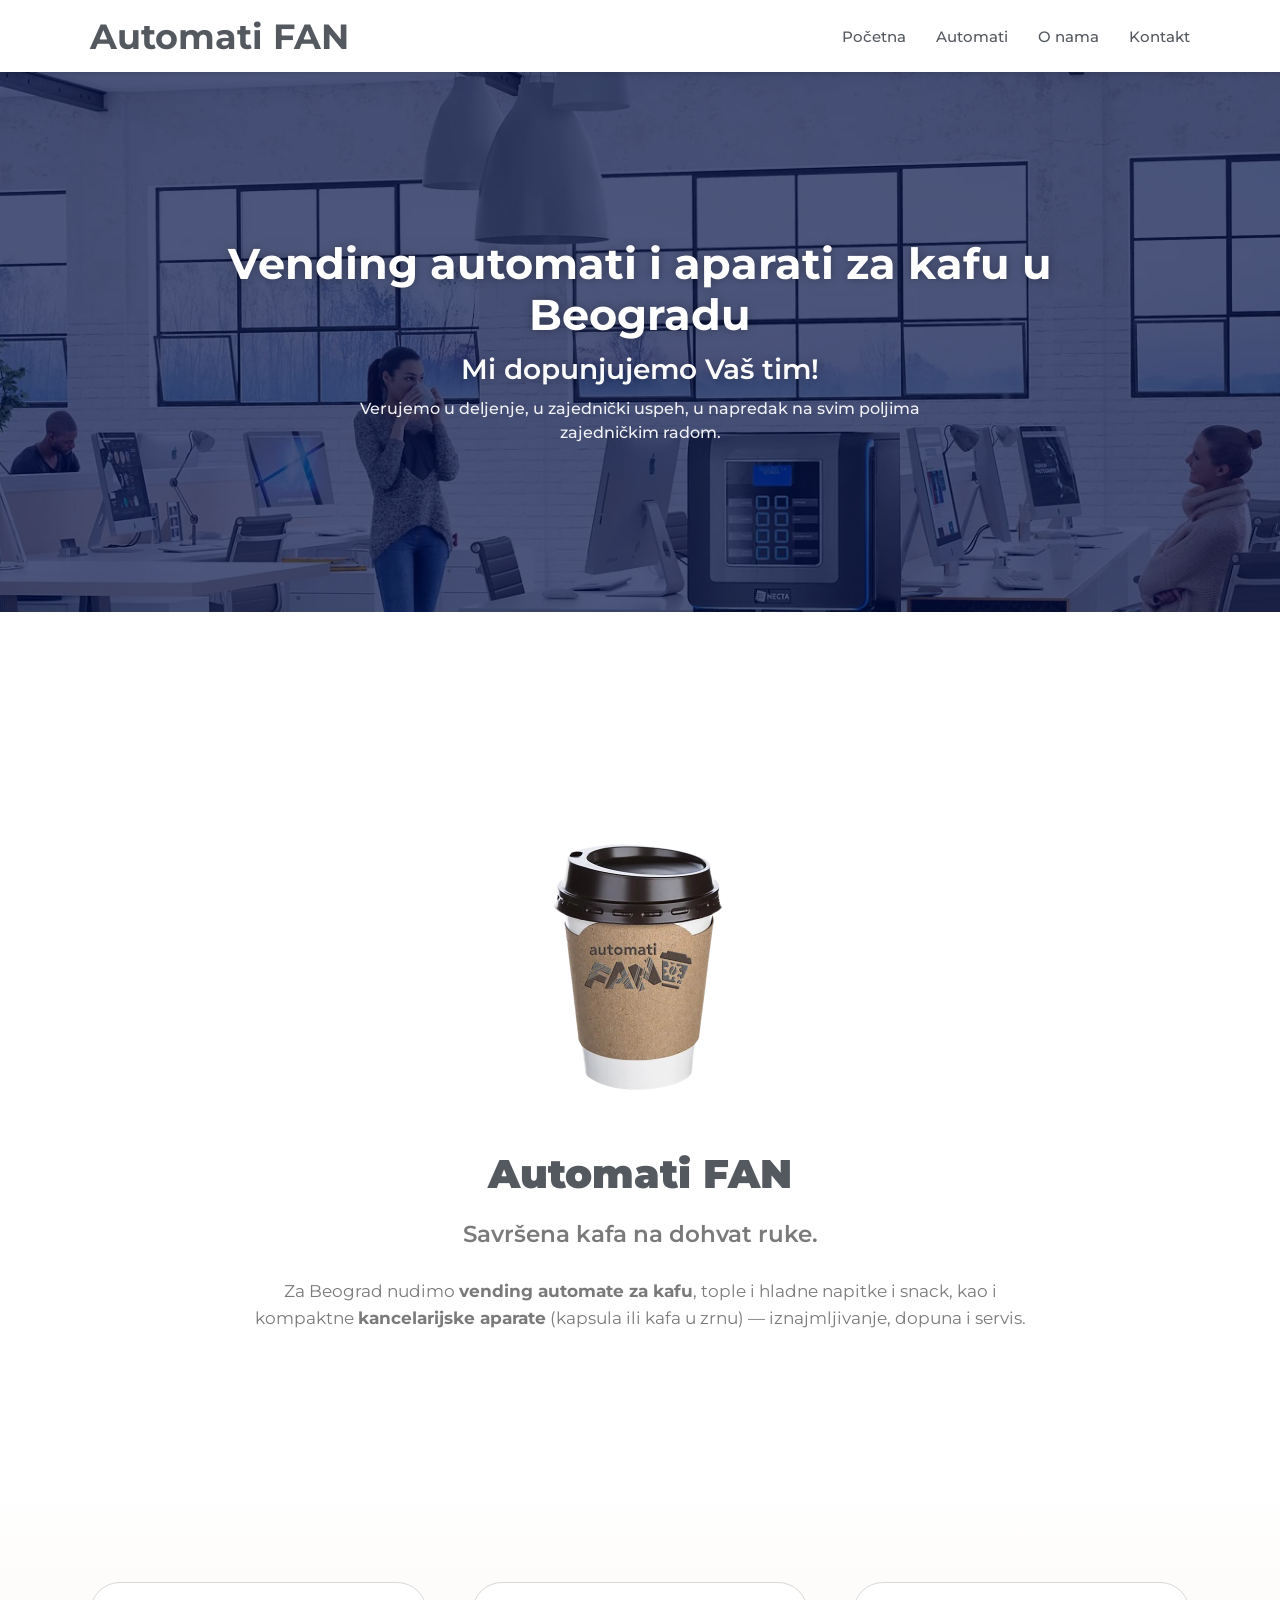
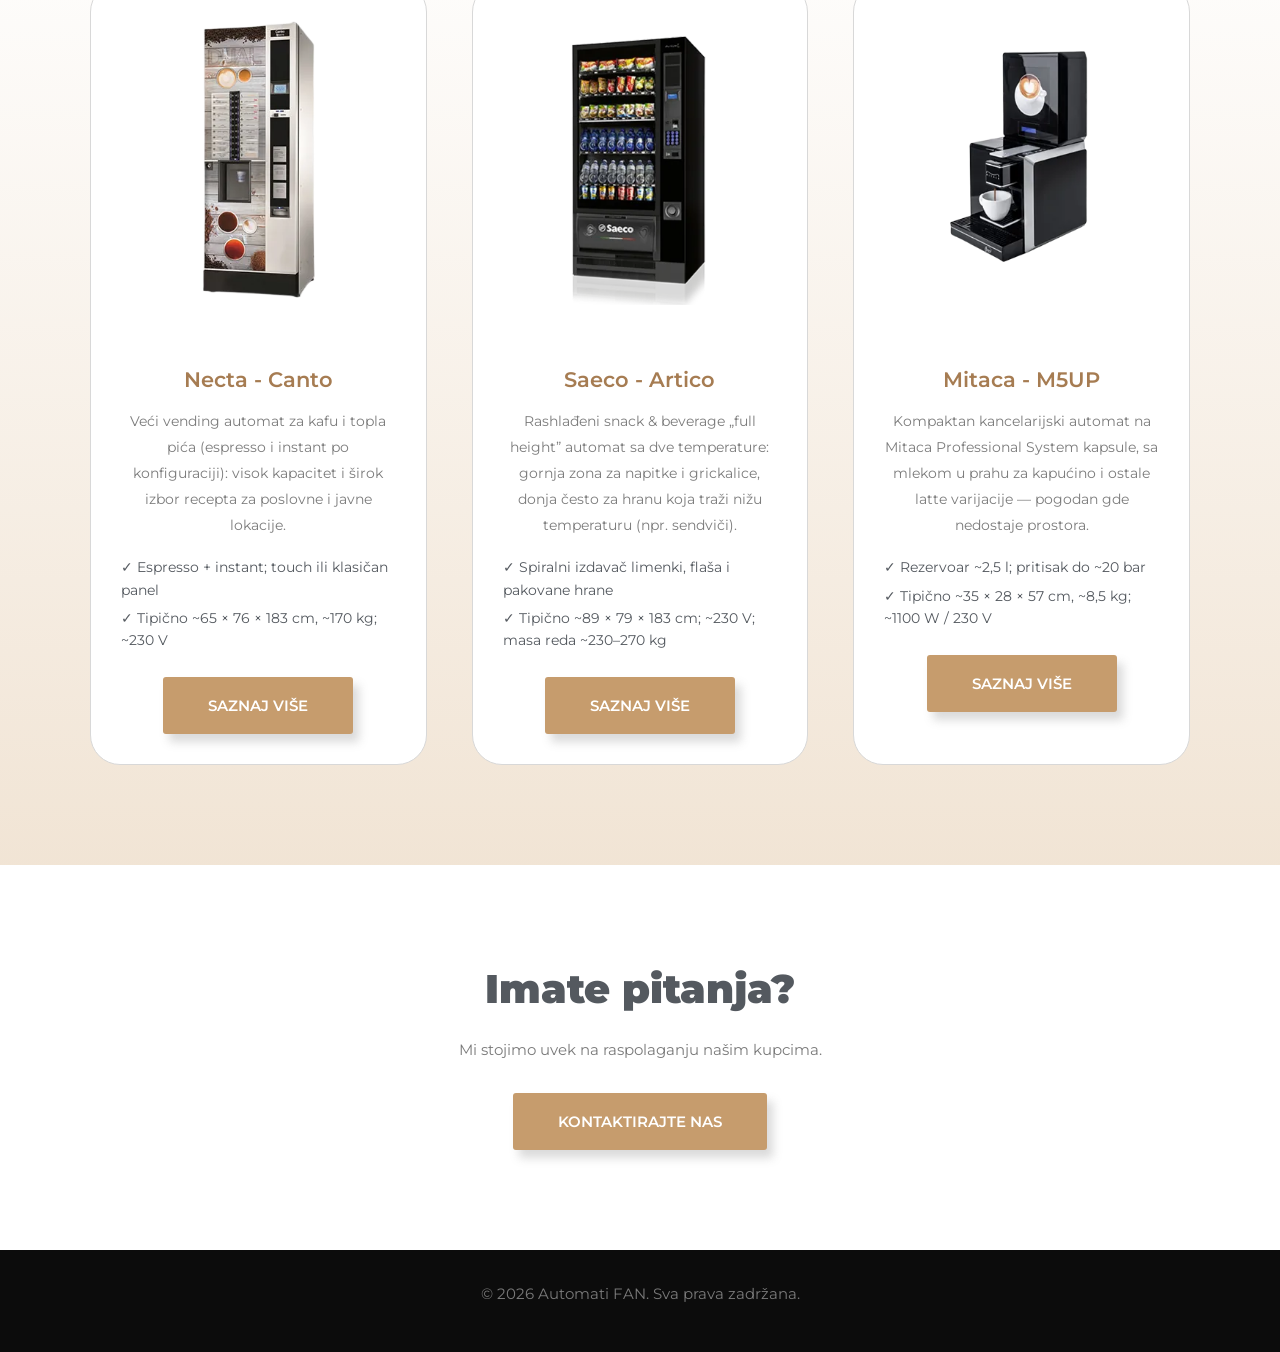
==== commit 4bd7e657: "improve meta tags and description" ====
--- a/index.html
+++ b/index.html
@@ -15,10 +15,10 @@
     </script>
     
     <!-- Primary Meta Tags - Serbian market SEO -->
-    <title>Aparati za kafu i samouslužni automati Srbija | Vending automati, automati za kafu | Automati FAN</title>
-    <meta name="title" content="Aparati za kafu, samouslužni automati za kafu i piće | Vending automati Srbija">
-    <meta name="description" content="Aparati za kafu, samouslužni automati za kafu, samouslužni automati za piće i samouslužni automati za snack. Vending automati u Srbiji. Iznajmljivanje i servis. Automati FAN od 2015.">
-    <meta name="keywords" content="aparati za kafu, automati za kafu, samouslužni automati za kafu, samouslužni automati za piće, samouslužni automati za snack, vending automati, automati za kafu Srbija, vending Srbija, kancelarijski aparati za kafu, iznajmljivanje automata, servis automata, Necta, Saeco, Mitaca">
+    <title>Vending automati Beograd | Aparati za kafu, snack i piće – iznajmljivanje | Automati FAN</title>
+    <meta name="title" content="Vending automati Beograd – kafa, piće i snack | Automati FAN">
+    <meta name="description" content="Vending automati i samouslužni aparati za kafu, toplo, hladno i snack za poslove u Beogradu — škole, bolnice i kancelarije. Servis i iznajmljivanje vending automata. Automati FAN od 2015.">
+    <meta name="keywords" content="aparati za kafu, automati za kafu, samouslužni automati za kafu, samouslužni automati za piće, samouslužni automati za snack, vending automati, vending automati Beograd, automati za kafu Beograd, kancelarijski aparati za kafu, iznajmljivanje automata, servis automata, Necta, Saeco, Mitaca">
     <meta name="author" content="Automati FAN">
     <meta name="robots" content="index, follow">
     <meta name="language" content="Serbian">
@@ -27,8 +27,8 @@
     <!-- Open Graph / Facebook -->
     <meta property="og:type" content="website">
     <meta property="og:url" content="https://automatifan.rs/">
-    <meta property="og:title" content="Aparati za kafu, samouslužni automati | Vending automati Srbija | Automati FAN">
-    <meta property="og:description" content="Samouslužni automati za kafu, piće i snack. Vending automati. Automati FAN Srbija.">
+    <meta property="og:title" content="Vending automati i aparati za kafu u Beogradu | Automati FAN">
+    <meta property="og:description" content="Vending automat za posao, javne lokacije i kancelariju u Beogradu: kafa, hladni kanal snack & beverage i servis. Automati FAN.">
     <meta property="og:image" content="https://automatifan.rs/images/automati-fan-kancelarijski-aparati.jpg">
     <meta property="og:locale" content="sr_RS">
     <meta property="og:site_name" content="Automati FAN">
@@ -36,8 +36,8 @@
     <!-- Twitter -->
     <meta property="twitter:card" content="summary_large_image">
     <meta property="twitter:url" content="https://automatifan.rs/">
-    <meta property="twitter:title" content="Aparati za kafu, samouslužni automati | Vending automati Srbija">
-    <meta property="twitter:description" content="Samouslužni automati za kafu, piće i snack. Vending automati. Automati FAN Srbija.">
+    <meta property="twitter:title" content="Vending automati Beograd – Automati FAN">
+    <meta property="twitter:description" content="Vending automat za kancelarije i javne lokacije u Beogradu — kafa, hladni kanal i snack. Kontakt Automati FAN.">
     <meta property="twitter:image" content="https://automatifan.rs/images/automati-fan-kancelarijski-aparati.jpg">
     
     <!-- Google Fonts -->
@@ -58,7 +58,7 @@
         <div class="header-container">
             <div class="site-logo">
                 <a href="index.html">
-                    <h1 class="site-title">Automati FAN</h1>
+                    <p class="site-title">Automati FAN</p>
                 </a>
             </div>
             <nav class="main-navigation">
@@ -76,10 +76,10 @@
     <!-- Hero Section -->
     <section class="hero-section" style="background-image: image-set(url('images/webp/automati-fan-kancelarijski-aparati.webp') type('image/webp'), url('images/automati-fan-kancelarijski-aparati.jpg') type('image/jpeg'));">
         <div class="hero-overlay" style="background-color: rgba(0, 13, 68, 0.7);"></div>
-        <div class="hero-content" style="text-align: center;">
-            <h1 style="font-size: 4rem; margin-bottom: 1rem;">Automati FAN</h1>
-            <h2 style="font-size: 2rem; margin-bottom: 2rem;">Mi dopunjujemo Vaš tim!</h2>
-            <p style="max-width: 800px; margin: 0 auto 2rem; font-size: 1.1rem;">Verujemo u deljenje, u zajednički uspeh, u napredak na svim poljima zajedničkim radom.</p>
+        <div class="hero-content hero-content--centered">
+            <h1 class="hero-title">Vending automati i aparati za kafu u Beogradu</h1>
+            <h2 class="hero-subtitle">Mi dopunjujemo Vaš tim!</h2>
+            <p class="hero-description">Verujemo u deljenje, u zajednički uspeh, u napredak na svim poljima zajedničkim radom.</p>
         </div>
     </section>
 
@@ -90,7 +90,7 @@
                 <picture><source srcset="images/webp/automati-fan-kafa.webp" type="image/webp"><img src="images/automati-fan-kafa.png" alt="Automati FAN" style="max-width: 300px; height: auto; margin-bottom: 2rem;"></picture>
                 <h2 class="section-heading" style="text-align: center;">Automati FAN</h2>
                 <h3 style="font-size: 1.5rem; color: var(--color-text-secondary); margin-bottom: 2rem; text-align: center;">Savršena kafa na dohvat ruke.</h3>
-                <p style="max-width: 800px; margin: 0 auto; text-align: center; font-size: 1.1rem;">U ponudi imamo automate za kafu i tople napitke, automate za hladne napitke i hranu pored toga imamo u ponudi i kancelarijske aparate za kafu ( kapsula ili kafa u zrnu).</p>
+                <p style="max-width: 800px; margin: 0 auto; text-align: center; font-size: 1.1rem;">Za Beograd nudimo <strong>vending automate za kafu</strong>, tople i hladne napitke i snack, kao i kompaktne <strong>kancelarijske aparate</strong> (kapsula ili kafa u zrnu) — iznajmljivanje, dopuna i servis.</p>
             </div>
         </div>
     </section>
@@ -106,7 +106,11 @@
                         <picture><source srcset="images/webp/automat-za-kafu-canto.webp" type="image/webp"><img src="images/automat-za-kafu-canto.png" alt="Necta - Canto" style="max-width: 80%; height: auto;"></picture>
                     </div>
                     <h3 style="text-align: center; color: #a67c52; font-size: 1.4em; margin-bottom: 1rem;">Necta - Canto</h3>
-                    <p style="text-align: center; color: #7c7c7c; margin-bottom: 1.5rem;">Kada je riječ o tehnološkim inovacijama i visokokvalitetnim pićima, Canto je u svojoj klasi. Uz kombinaciju stila i elegantne linije</p>
+                    <p style="text-align: center; color: #7c7c7c; font-size: 14px; line-height: 26px; margin-bottom: 1rem;">Veći vending automat za kafu i topla pića (espresso i instant po konfiguraciji): visok kapacitet i širok izbor recepta za poslovne i javne lokacije.</p>
+                    <ul style="list-style: none; padding: 0; margin: 0 0 1.5rem 0; color: #7c7c7c; font-size: 14px; text-align: left; max-width: 320px; margin-left: auto; margin-right: auto;">
+                        <li style="padding: 3px 0;">✓ Espresso + instant; touch ili klasičan panel</li>
+                        <li style="padding: 3px 0;">✓ Tipično ~65 × 76 × 183 cm, ~170 kg; ~230 V</li>
+                    </ul>
                     <div style="text-align: center;">
                         <a href="tople-napitke.html" class="btn">Saznaj više</a>
                     </div>
@@ -118,7 +122,11 @@
                         <picture><source srcset="images/webp/automat-za-pice-artico.webp" type="image/webp"><img src="images/automat-za-pice-artico.png" alt="Saeco - Artico" style="max-width: 80%; height: auto;"></picture>
                     </div>
                     <h3 style="text-align: center; color: #a67c52; font-size: 1.4em; margin-bottom: 1rem;">Saeco - Artico</h3>
-                    <p style="text-align: center; color: #7c7c7c; margin-bottom: 1.5rem;">Ova uspešna linija snack & food strojeva ima potpuno novi dizajn i modernu grafiku. Artico je nova generacija aparata za užinu i prodaju hrane, kao i sokova, sa velikim kapacitetom za piće i namirnice.</p>
+                    <p style="text-align: center; color: #7c7c7c; font-size: 14px; line-height: 26px; margin-bottom: 1rem;">Rashlađeni snack & beverage „full height” automat sa dve temperature: gornja zona za napitke i grickalice, donja često za hranu koja traži nižu temperaturu (npr. sendviči).</p>
+                    <ul style="list-style: none; padding: 0; margin: 0 0 1.5rem 0; color: #7c7c7c; font-size: 14px; text-align: left; max-width: 320px; margin-left: auto; margin-right: auto;">
+                        <li style="padding: 3px 0;">✓ Spiralni izdavač limenki, flaša i pakovane hrane</li>
+                        <li style="padding: 3px 0;">✓ Tipično ~89 × 79 × 183 cm; ~230 V; masa reda ~230–270 kg</li>
+                    </ul>
                     <div style="text-align: center;">
                         <a href="hladne-napitke.html" class="btn">Saznaj više</a>
                     </div>
@@ -130,7 +138,11 @@
                         <picture><source srcset="images/webp/kancelarijski-automat-za-kafu-mitaca.webp" type="image/webp"><img src="images/kancelarijski-automat-za-kafu-mitaca.png" alt="Mitaca - M5UP" style="max-width: 80%; height: auto;"></picture>
                     </div>
                     <h3 style="text-align: center; color: #a67c52; font-size: 1.4em; margin-bottom: 1rem;">Mitaca - M5UP</h3>
-                    <p style="text-align: center; color: #7c7c7c; margin-bottom: 1.5rem;">Novi aparat Mitaca m5UP pruža mogućnost proširenja ponude toplih napitaka zahvaljujući kontejneru za mleko u prahu.</p>
+                    <p style="text-align: center; color: #7c7c7c; font-size: 14px; line-height: 26px; margin-bottom: 1rem;">Kompaktan kancelarijski automat na Mitaca Professional System kapsule, sa mlekom u prahu za kapućino i ostale latte varijacije — pogodan gde nedostaje prostora.</p>
+                    <ul style="list-style: none; padding: 0; margin: 0 0 1.5rem 0; color: #7c7c7c; font-size: 14px; text-align: left; max-width: 320px; margin-left: auto; margin-right: auto;">
+                        <li style="padding: 3px 0;">✓ Rezervoar ~2,5 l; pritisak do ~20 bar</li>
+                        <li style="padding: 3px 0;">✓ Tipično ~35 × 28 × 57 cm, ~8,5 kg; ~1100 W / 230 V</li>
+                    </ul>
                     <div style="text-align: center;">
                         <a href="kancelarije.html" class="btn">Saznaj više</a>
                     </div>
@@ -165,7 +177,7 @@
       "@type": "LocalBusiness",
       "@id": "https://automatifan.rs/#business",
       "name": "Automati FAN",
-      "description": "Lideri u vending industriji. Automati za kafu, tople i hladne napitke, kancelarijski aparati.",
+      "description": "Vending i samouslužni automati u Beogradu — kafa, toplo, hladni kanal snack & beverage i kancelarijski uređaji.",
       "url": "https://automatifan.rs",
       "logo": "https://automatifan.rs/images/automatifan_logo_trans_white111.svg",
       "image": "https://automatifan.rs/images/automati-fan-kancelarijski-aparati.jpg",
@@ -173,6 +185,7 @@
       "priceRange": "$$",
       "address": {
         "@type": "PostalAddress",
+        "addressLocality": "Beograd",
         "addressCountry": "RS"
       },
       "sameAs": [
@@ -180,8 +193,12 @@
         "https://www.instagram.com/automati_fan/"
       ],
       "areaServed": {
-        "@type": "Country",
-        "name": "Srbija"
+        "@type": "City",
+        "name": "Beograd",
+        "containedInPlace": {
+          "@type": "Country",
+          "name": "Srbija"
+        }
       },
       "hasOfferCatalog": {
         "@type": "OfferCatalog",
@@ -191,8 +208,8 @@
             "@type": "Offer",
             "itemOffered": {
               "@type": "Product",
-              "name": "Automati za tople napitke",
-              "description": "Samouslužni automati za kafu i tople napitke",
+              "name": "Vending automati za tople napitke",
+              "description": "Samouslužni i vending automati za kafu i toplo",
               "offers": {
                 "@type": "Offer",
                 "availability": "https://schema.org/InStock"
@@ -203,8 +220,8 @@
             "@type": "Offer",
             "itemOffered": {
               "@type": "Product",
-              "name": "Automati za hladne napitke",
-              "description": "Samouslužni automati za hladne napitke i hranu",
+              "name": "Vending automati za hladna pića i snack",
+              "description": "Rashlađeni snack & beverage vending sa spiralnim kanalom",
               "offers": {
                 "@type": "Offer",
                 "availability": "https://schema.org/InStock"
@@ -215,8 +232,8 @@
             "@type": "Offer",
             "itemOffered": {
               "@type": "Product",
-              "name": "Kancelarijski aparati za kafu",
-              "description": "Kancelarijski aparati za kafu - kapsula ili kafa u zrnu",
+              "name": "Vending automat za kafu — kancelarija",
+              "description": "Kompaktni kancelarijski uređaji — kapsula ili kafa u zrnu",
               "offers": {
                 "@type": "Offer",
                 "availability": "https://schema.org/InStock"
@@ -233,7 +250,7 @@
       "@type": "WebSite",
       "@id": "https://automatifan.rs/#website",
       "name": "Automati FAN",
-      "alternateName": ["Automati FAN", "Automati Fan"],
+      "alternateName": ["Automati FAN", "Automati Fan", "Vending automati Beograd", "Automati FAN vending"],
       "url": "https://automatifan.rs/",
       "publisher": { "@id": "https://automatifan.rs/#business" }
     }
--- a/css/style.css
+++ b/css/style.css
@@ -292,6 +292,46 @@
   width: 100%;
 }
 
+/* Landing hero: stacked title → subtitle → description, centered */
+.hero-content--centered {
+  display: flex;
+  flex-direction: column;
+  align-items: center;
+  text-align: center;
+  gap: 0.5rem;
+}
+
+.hero-content--centered .hero-title {
+  color: var(--color-white);
+  font-size: clamp(1.65rem, 4vw, 2.85rem);
+  font-weight: 700;
+  line-height: 1.2;
+  text-shadow: 0px 0px 10px rgba(0, 0, 0, 0.3);
+  margin: 0;
+  max-width: 56rem;
+}
+
+.hero-content--centered .hero-subtitle {
+  color: rgba(255, 255, 255, 0.98);
+  font-size: clamp(1.05rem, 2.35vw, 1.85rem);
+  font-weight: 600;
+  line-height: 1.45;
+  text-shadow: 0px 0px 8px rgba(0, 0, 0, 0.25);
+  margin: 0;
+  max-width: 48rem;
+}
+
+.hero-content--centered .hero-description {
+  color: rgba(255, 255, 255, 0.92);
+  font-size: 1.05rem;
+  font-weight: 500;
+  line-height: 1.55;
+  margin: 0;
+  max-width: 42rem;
+  margin-left: auto;
+  margin-right: auto;
+}
+
 .hero-content h1 {
   color: var(--color-white);
   font-size: 3.7vw;
@@ -397,7 +437,7 @@
 
 /* ============================================
    Product cards – unified style (product-feature-card)
-   Used on: index, automati, tople-napitke, hladne-napitke, kancelarije, products
+   Used on: index, automati, tople-napitke, hladne-napitke, kancelarije
    No overlay – links/buttons always work. Good contrast for readability.
    ============================================ */
 .product-feature-card {
@@ -462,57 +502,6 @@
   margin-bottom: 1.5rem;
 }
 
-/* Legacy product-card: same visual as product-feature-card for products.html */
-.product-card {
-  background-color: #ffffff;
-  border: 1px solid #d8d8d8;
-  border-radius: 30px;
-  padding: 30px;
-  transition: box-shadow 0.35s ease, border-color 0.35s ease;
-  position: relative;
-  margin: 0;
-}
-
-.product-card::before {
-  content: none;
-  display: none;
-}
-
-.product-card:hover {
-  box-shadow: 0 12px 40px rgba(16, 45, 94, 0.15);
-  border-color: var(--color-primary);
-}
-
-.product-card .product-card-content {
-  position: relative;
-  z-index: 2;
-}
-
-.product-card h3 {
-  color: var(--color-dark-blue);
-  text-align: center;
-  margin-bottom: 1rem;
-  font-weight: 600;
-}
-
-.product-card p {
-  color: var(--color-text-primary);
-  text-align: left;
-  line-height: 1.6;
-}
-
-.product-card img {
-  width: 65%;
-  height: auto;
-  margin-bottom: 1.5rem;
-}
-
-.product-card a,
-.product-card .btn {
-  position: relative;
-  z-index: 2;
-}
-
 /* Contact Cards */
 .contact-cards {
   display: grid;
@@ -640,6 +629,15 @@
   
   .hero-content h2 {
     font-size: 41px;
+  }
+
+  .hero-content--centered .hero-title {
+    font-size: clamp(1.55rem, 3.8vw, 2.35rem);
+  }
+
+  .hero-content--centered .hero-subtitle {
+    font-size: clamp(1.05rem, 2.2vw, 1.6rem);
+    font-weight: 600;
   }
   
   .section-heading {
@@ -728,11 +726,24 @@
     text-align: left;
     padding: 2rem var(--container-padding);
   }
+
+  .hero-content--centered {
+    text-align: center;
+    align-items: center;
+  }
   
   .hero-content h1,
   .hero-content h2 {
     font-size: 2.2em;
   }
+
+  .hero-content--centered .hero-title {
+    font-size: clamp(1.35rem, 5.5vw, 2rem);
+  }
+
+  .hero-content--centered .hero-subtitle {
+    font-size: clamp(0.98rem, 4vw, 1.45rem);
+  }
   
   .hero-content p {
     font-size: var(--font-size-base);
@@ -756,7 +767,6 @@
     gap: 1rem;
   }
   
-  .product-card,
   .product-feature-card {
     padding: 1.5rem;
   }
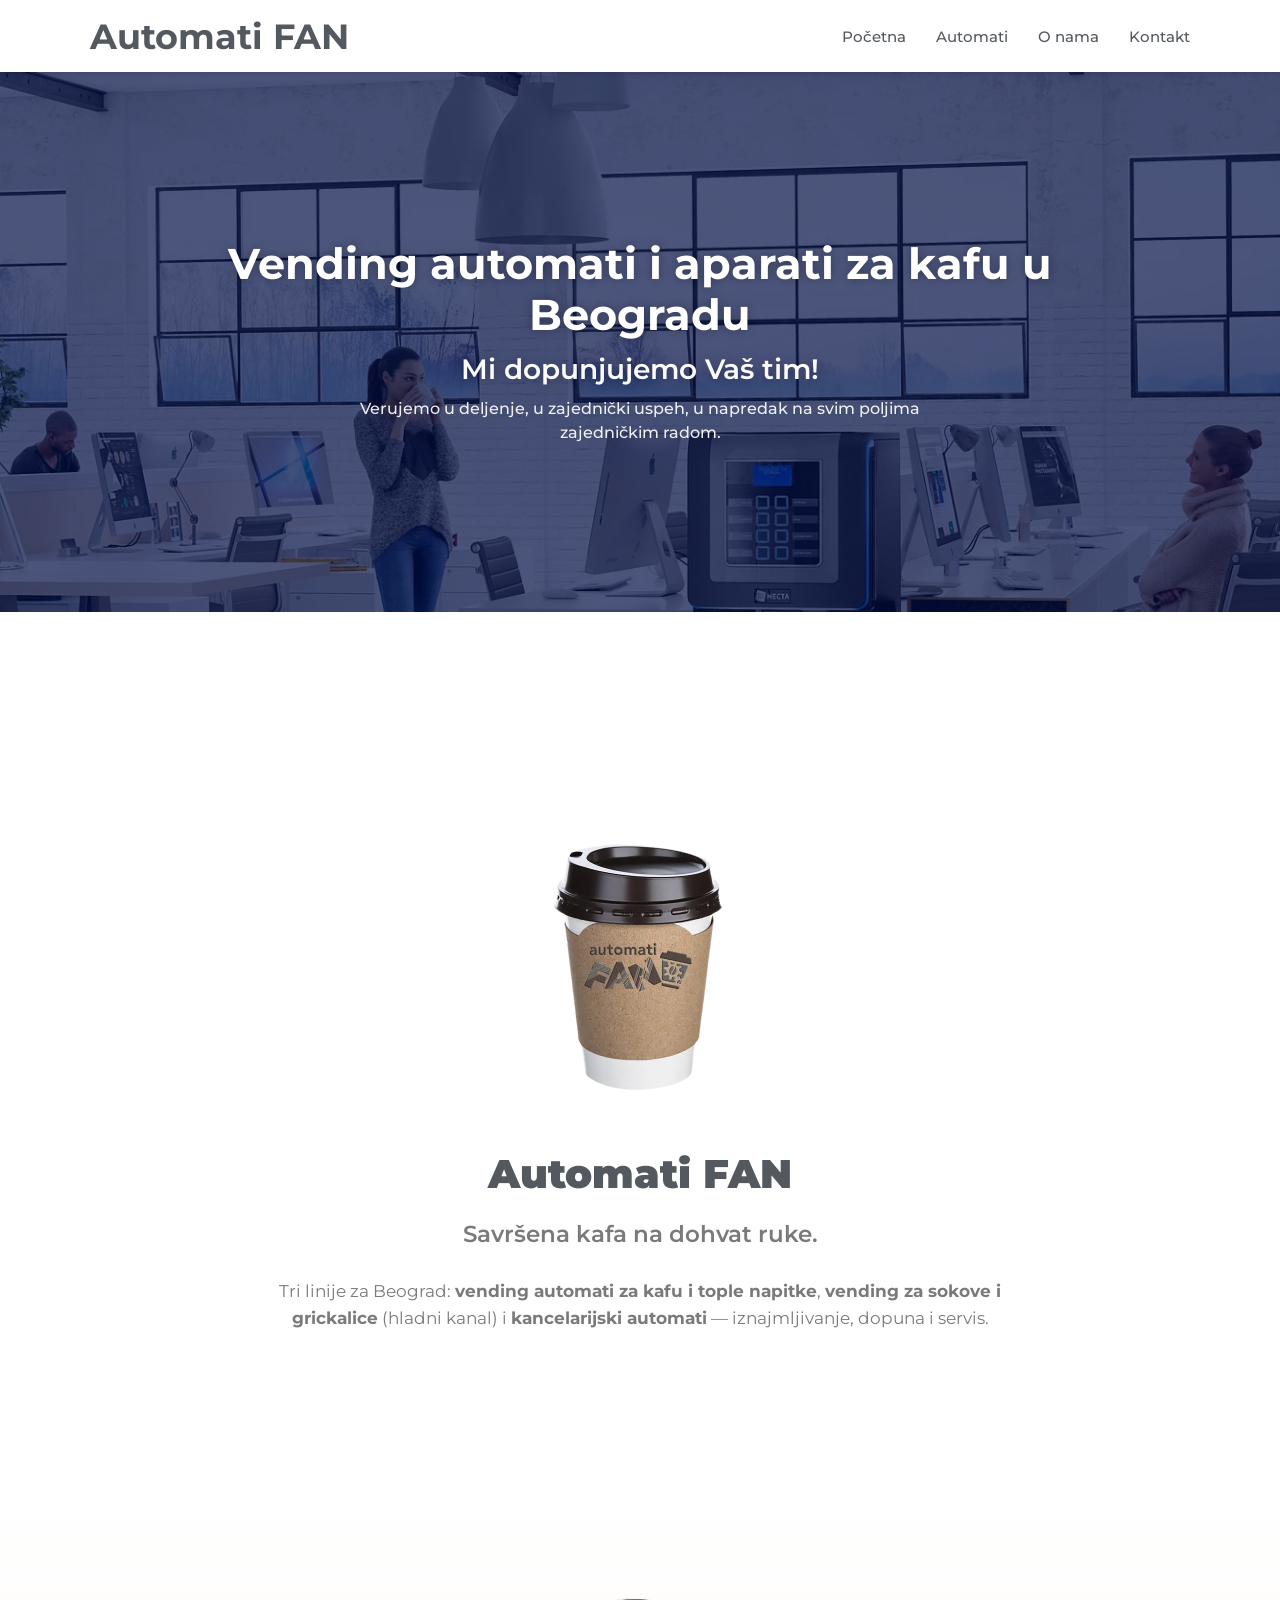
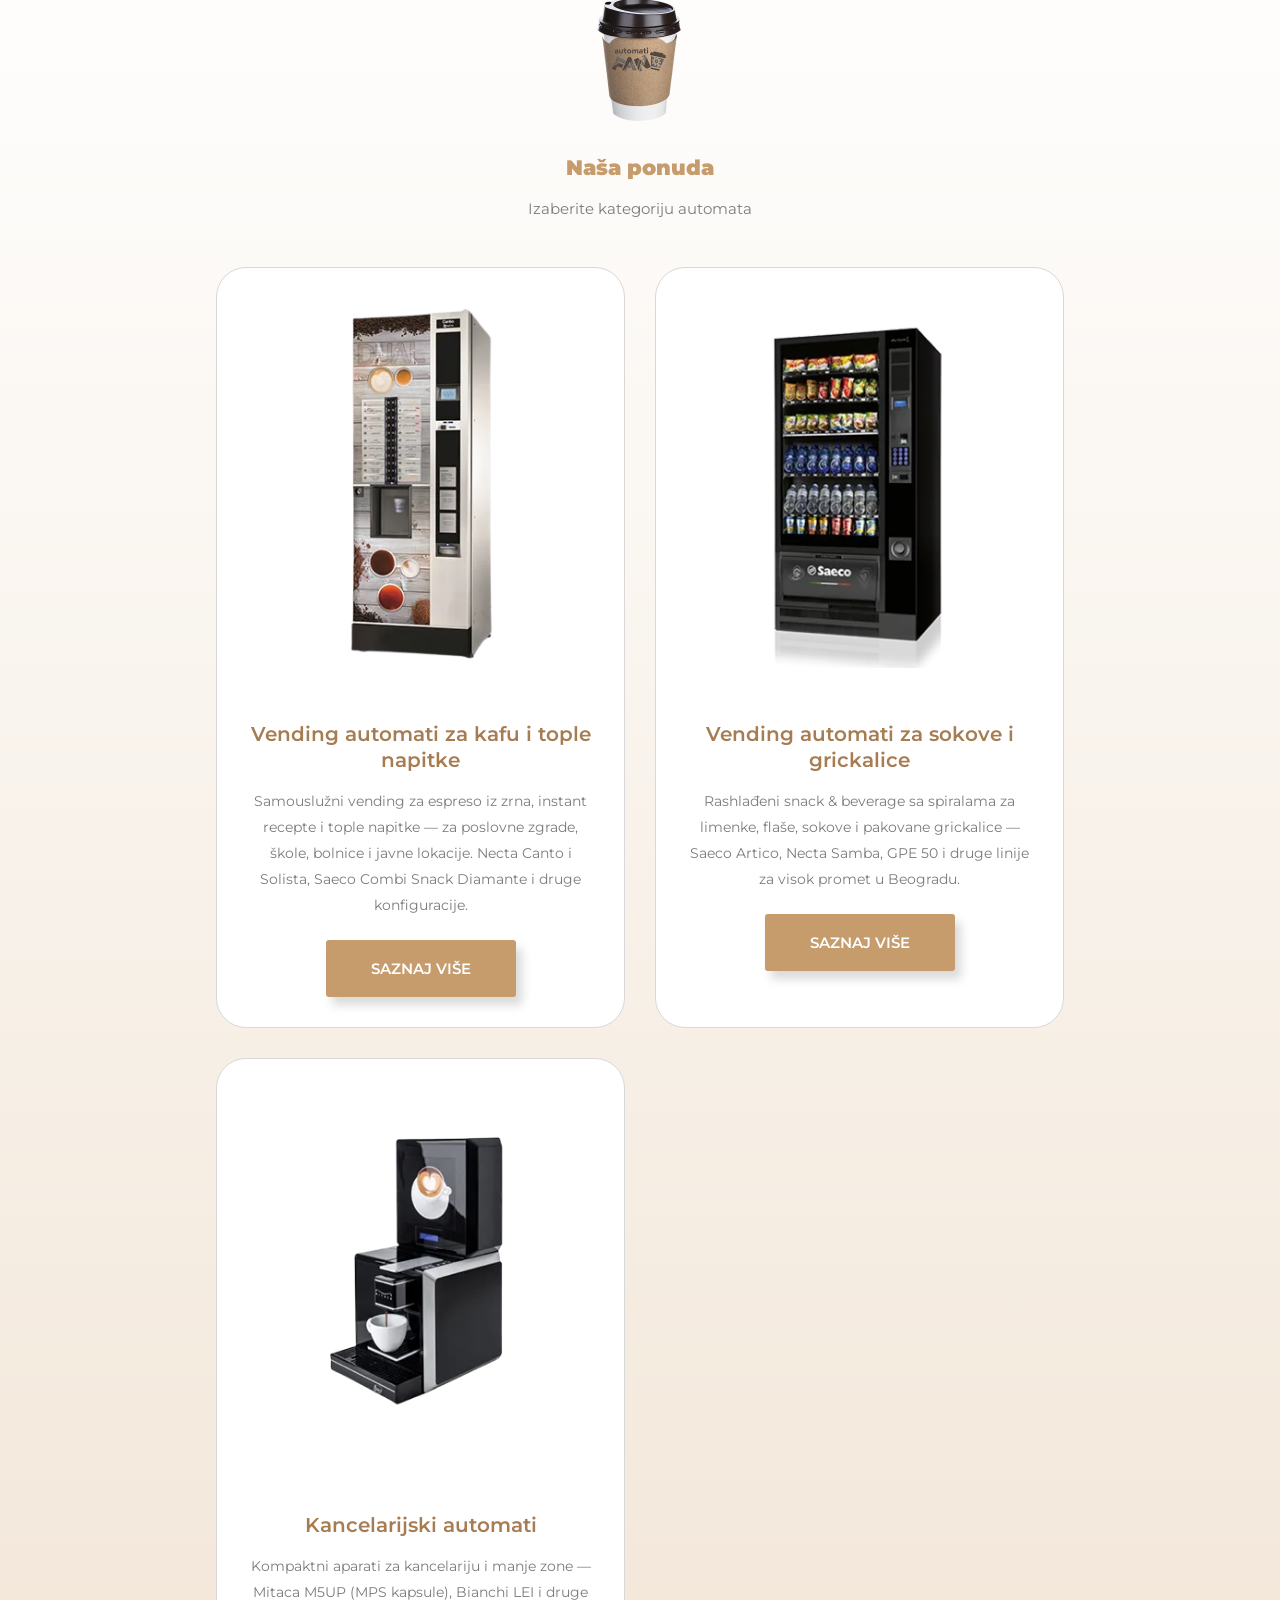
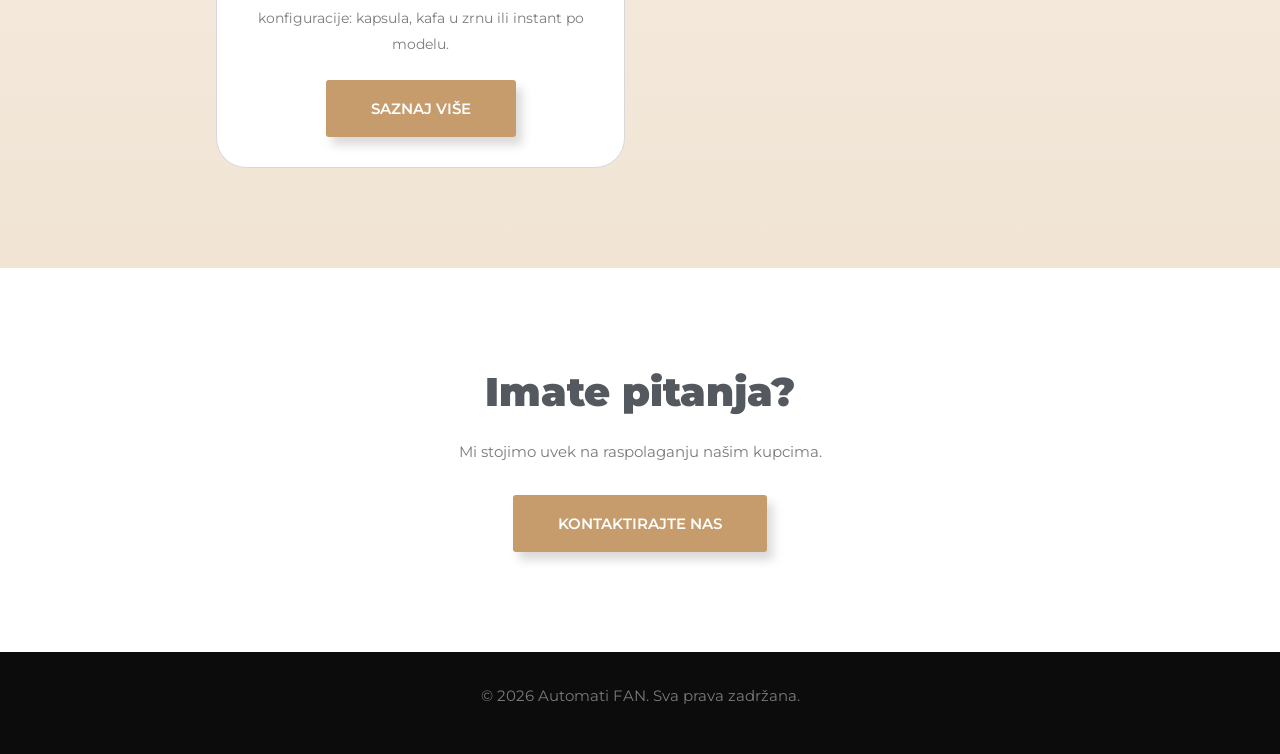
==== commit 8480f6ad: "Fix product groups cards" ====
--- a/index.html
+++ b/index.html
@@ -18,7 +18,7 @@
     <title>Vending automati Beograd | Aparati za kafu, snack i piće – iznajmljivanje | Automati FAN</title>
     <meta name="title" content="Vending automati Beograd – kafa, piće i snack | Automati FAN">
     <meta name="description" content="Vending automati i samouslužni aparati za kafu, toplo, hladno i snack za poslove u Beogradu — škole, bolnice i kancelarije. Servis i iznajmljivanje vending automata. Automati FAN od 2015.">
-    <meta name="keywords" content="aparati za kafu, automati za kafu, samouslužni automati za kafu, samouslužni automati za piće, samouslužni automati za snack, vending automati, vending automati Beograd, automati za kafu Beograd, kancelarijski aparati za kafu, iznajmljivanje automata, servis automata, Necta, Saeco, Mitaca">
+    <meta name="keywords" content="aparati za kafu, vending automati, vending automati Beograd, vending automati za kafu i tople napitke, vending automati za sokove, grickalice, kancelarijski automati, automati za kafu Beograd, iznajmljivanje automata, servis automata, prodaja, Necta, Saeco, Mitaca">
     <meta name="author" content="Automati FAN">
     <meta name="robots" content="index, follow">
     <meta name="language" content="Serbian">
@@ -90,59 +90,53 @@
                 <picture><source srcset="images/webp/automati-fan-kafa.webp" type="image/webp"><img src="images/automati-fan-kafa.png" alt="Automati FAN" style="max-width: 300px; height: auto; margin-bottom: 2rem;"></picture>
                 <h2 class="section-heading" style="text-align: center;">Automati FAN</h2>
                 <h3 style="font-size: 1.5rem; color: var(--color-text-secondary); margin-bottom: 2rem; text-align: center;">Savršena kafa na dohvat ruke.</h3>
-                <p style="max-width: 800px; margin: 0 auto; text-align: center; font-size: 1.1rem;">Za Beograd nudimo <strong>vending automate za kafu</strong>, tople i hladne napitke i snack, kao i kompaktne <strong>kancelarijske aparate</strong> (kapsula ili kafa u zrnu) — iznajmljivanje, dopuna i servis.</p>
-            </div>
-        </div>
-    </section>
-
-    <!-- Product Cards Section -->
+                <p style="max-width: 800px; margin: 0 auto; text-align: center; font-size: 1.1rem;">Tri linije za Beograd: <strong>vending automati za kafu i tople napitke</strong>, <strong>vending za sokove i grickalice</strong> (hladni kanal) i <strong>kancelarijski automati</strong> — iznajmljivanje, dopuna i servis.</p>
+            </div>
+        </div>
+    </section>
+
+    <!-- Kategorije automata (isti izgled kao na automati.html) -->
     <section class="content-section" style="background: linear-gradient(180deg, #ffffff 0%, rgba(181,113,30,0.19) 100%); padding: 100px 0;">
-        <div class="container">
-            <div style="display: grid; grid-template-columns: repeat(auto-fit, minmax(300px, 1fr)); gap: 3rem; max-width: 1200px; margin: 0 auto;">
+        <div class="container" style="max-width: 888px;">
+            <div style="text-align: center; margin-bottom: 3rem;">
+                <picture><source srcset="images/webp/automati-fan-kafa.webp" type="image/webp"><img src="images/automati-fan-kafa.png" alt="Automati FAN" style="width: 20%; max-width: 150px; margin-bottom: 1rem;"></picture>
+                <h2 style="color: #c69c6d; font-size: 1.4em; margin-bottom: 1rem;">Naša ponuda</h2>
+                <p style="font-family: 'Montserrat', sans-serif; color: #7c7c7c;">Izaberite kategoriju automata</p>
+            </div>
+
+            <div style="display: grid; grid-template-columns: repeat(auto-fit, minmax(280px, 1fr)); gap: 2rem; margin-top: 2rem;">
                 
-                <!-- Necta Canto -->
-                <div class="product-feature-card">
-                    <div style="text-align: center; margin-bottom: 2rem;">
-                        <picture><source srcset="images/webp/automat-za-kafu-canto.webp" type="image/webp"><img src="images/automat-za-kafu-canto.png" alt="Necta - Canto" style="max-width: 80%; height: auto;"></picture>
-                    </div>
-                    <h3 style="text-align: center; color: #a67c52; font-size: 1.4em; margin-bottom: 1rem;">Necta - Canto</h3>
-                    <p style="text-align: center; color: #7c7c7c; font-size: 14px; line-height: 26px; margin-bottom: 1rem;">Veći vending automat za kafu i topla pića (espresso i instant po konfiguraciji): visok kapacitet i širok izbor recepta za poslovne i javne lokacije.</p>
-                    <ul style="list-style: none; padding: 0; margin: 0 0 1.5rem 0; color: #7c7c7c; font-size: 14px; text-align: left; max-width: 320px; margin-left: auto; margin-right: auto;">
-                        <li style="padding: 3px 0;">✓ Espresso + instant; touch ili klasičan panel</li>
-                        <li style="padding: 3px 0;">✓ Tipično ~65 × 76 × 183 cm, ~170 kg; ~230 V</li>
-                    </ul>
+                <!-- Tople napitke -->
+                <div id="tople-napitke" class="product-feature-card">
+                    <div style="text-align: center; margin-bottom: 1.5rem;">
+                        <a href="tople-napitke.html"><picture><source srcset="images/webp/automat-za-kafu-canto.webp" type="image/webp"><img src="images/automat-za-kafu-canto.png" alt="Vending automati za kafu i tople napitke" style="max-width: 80%; height: auto;"></picture></a>
+                    </div>
+                    <h3 style="text-align: center; font-size: 20px; margin-bottom: 1rem;"><a href="tople-napitke.html" style="color: #a67c52; text-decoration: none;">Vending automati za kafu i tople napitke</a></h3>
+                    <p style="text-align: center; color: #7c7c7c; font-size: 14px; line-height: 26px; margin-bottom: 1.5rem;">Samouslužni vending za espreso iz zrna, instant recepte i tople napitke — za poslovne zgrade, škole, bolnice i javne lokacije. Necta Canto i Solista, Saeco Combi Snack Diamante i druge konfiguracije.</p>
                     <div style="text-align: center;">
                         <a href="tople-napitke.html" class="btn">Saznaj više</a>
                     </div>
                 </div>
 
-                <!-- Saeco Artico -->
-                <div class="product-feature-card">
-                    <div style="text-align: center; margin-bottom: 2rem;">
-                        <picture><source srcset="images/webp/automat-za-pice-artico.webp" type="image/webp"><img src="images/automat-za-pice-artico.png" alt="Saeco - Artico" style="max-width: 80%; height: auto;"></picture>
-                    </div>
-                    <h3 style="text-align: center; color: #a67c52; font-size: 1.4em; margin-bottom: 1rem;">Saeco - Artico</h3>
-                    <p style="text-align: center; color: #7c7c7c; font-size: 14px; line-height: 26px; margin-bottom: 1rem;">Rashlađeni snack & beverage „full height” automat sa dve temperature: gornja zona za napitke i grickalice, donja često za hranu koja traži nižu temperaturu (npr. sendviči).</p>
-                    <ul style="list-style: none; padding: 0; margin: 0 0 1.5rem 0; color: #7c7c7c; font-size: 14px; text-align: left; max-width: 320px; margin-left: auto; margin-right: auto;">
-                        <li style="padding: 3px 0;">✓ Spiralni izdavač limenki, flaša i pakovane hrane</li>
-                        <li style="padding: 3px 0;">✓ Tipično ~89 × 79 × 183 cm; ~230 V; masa reda ~230–270 kg</li>
-                    </ul>
+                <!-- Hladne napitke -->
+                <div id="hladne-napitke" class="product-feature-card">
+                    <div style="text-align: center; margin-bottom: 1.5rem;">
+                        <a href="hladne-napitke.html"><picture><source srcset="images/webp/automat-za-pice-artico.webp" type="image/webp"><img src="images/automat-za-pice-artico.png" alt="Vending automati za sokove i grickalice" style="max-width: 80%; height: auto;"></picture></a>
+                    </div>
+                    <h3 style="text-align: center; font-size: 20px; margin-bottom: 1rem;"><a href="hladne-napitke.html" style="color: #a67c52; text-decoration: none;">Vending automati za sokove i grickalice</a></h3>
+                    <p style="text-align: center; color: #7c7c7c; font-size: 14px; line-height: 26px; margin-bottom: 1.5rem;">Rashlađeni snack &amp; beverage sa spiralama za limenke, flaše, sokove i pakovane grickalice — Saeco Artico, Necta Samba, GPE 50 i druge linije za visok promet u Beogradu.</p>
                     <div style="text-align: center;">
                         <a href="hladne-napitke.html" class="btn">Saznaj više</a>
                     </div>
                 </div>
 
-                <!-- Mitaca M5UP -->
-                <div class="product-feature-card">
-                    <div style="text-align: center; margin-bottom: 2rem;">
-                        <picture><source srcset="images/webp/kancelarijski-automat-za-kafu-mitaca.webp" type="image/webp"><img src="images/kancelarijski-automat-za-kafu-mitaca.png" alt="Mitaca - M5UP" style="max-width: 80%; height: auto;"></picture>
-                    </div>
-                    <h3 style="text-align: center; color: #a67c52; font-size: 1.4em; margin-bottom: 1rem;">Mitaca - M5UP</h3>
-                    <p style="text-align: center; color: #7c7c7c; font-size: 14px; line-height: 26px; margin-bottom: 1rem;">Kompaktan kancelarijski automat na Mitaca Professional System kapsule, sa mlekom u prahu za kapućino i ostale latte varijacije — pogodan gde nedostaje prostora.</p>
-                    <ul style="list-style: none; padding: 0; margin: 0 0 1.5rem 0; color: #7c7c7c; font-size: 14px; text-align: left; max-width: 320px; margin-left: auto; margin-right: auto;">
-                        <li style="padding: 3px 0;">✓ Rezervoar ~2,5 l; pritisak do ~20 bar</li>
-                        <li style="padding: 3px 0;">✓ Tipično ~35 × 28 × 57 cm, ~8,5 kg; ~1100 W / 230 V</li>
-                    </ul>
+                <!-- Kancelarije -->
+                <div id="kancelarije" class="product-feature-card">
+                    <div style="text-align: center; margin-bottom: 1.5rem;">
+                        <a href="kancelarije.html"><picture><source srcset="images/webp/kancelarijski-automat-za-kafu-mitaca.webp" type="image/webp"><img src="images/kancelarijski-automat-za-kafu-mitaca.png" alt="Kancelarijski automati" style="max-width: 80%; height: auto;"></picture></a>
+                    </div>
+                    <h3 style="text-align: center; font-size: 20px; margin-bottom: 1rem;"><a href="kancelarije.html" style="color: #a67c52; text-decoration: none;">Kancelarijski automati</a></h3>
+                    <p style="text-align: center; color: #7c7c7c; font-size: 14px; line-height: 26px; margin-bottom: 1.5rem;">Kompaktni aparati za kancelariju i manje zone — Mitaca M5UP (MPS kapsule), Bianchi LEI i druge konfiguracije: kapsula, kafa u zrnu ili instant po modelu.</p>
                     <div style="text-align: center;">
                         <a href="kancelarije.html" class="btn">Saznaj više</a>
                     </div>
@@ -177,7 +171,7 @@
       "@type": "LocalBusiness",
       "@id": "https://automatifan.rs/#business",
       "name": "Automati FAN",
-      "description": "Vending i samouslužni automati u Beogradu — kafa, toplo, hladni kanal snack & beverage i kancelarijski uređaji.",
+      "description": "Vending automati za kafu i tople napitke, za sokove i grickalice (hladni kanal) i kancelarijski automati u Beogradu — iznajmljivanje, dopuna i servis.",
       "url": "https://automatifan.rs",
       "logo": "https://automatifan.rs/images/automatifan_logo_trans_white111.svg",
       "image": "https://automatifan.rs/images/automati-fan-kancelarijski-aparati.jpg",
@@ -208,8 +202,8 @@
             "@type": "Offer",
             "itemOffered": {
               "@type": "Product",
-              "name": "Vending automati za tople napitke",
-              "description": "Samouslužni i vending automati za kafu i toplo",
+              "name": "Vending automati za kafu i tople napitke",
+              "description": "Samouslužni vending za kafu, espreso iz zrna i tople napitke u Beogradu — Necta, Saeco.",
               "offers": {
                 "@type": "Offer",
                 "availability": "https://schema.org/InStock"
@@ -220,8 +214,8 @@
             "@type": "Offer",
             "itemOffered": {
               "@type": "Product",
-              "name": "Vending automati za hladna pića i snack",
-              "description": "Rashlađeni snack & beverage vending sa spiralnim kanalom",
+              "name": "Vending automati za sokove i grickalice",
+              "description": "Rashlađeni vending za sokove, limenke, flaše i grickalice — spiralni kanal, Beograd.",
               "offers": {
                 "@type": "Offer",
                 "availability": "https://schema.org/InStock"
@@ -232,8 +226,8 @@
             "@type": "Offer",
             "itemOffered": {
               "@type": "Product",
-              "name": "Vending automat za kafu — kancelarija",
-              "description": "Kompaktni kancelarijski uređaji — kapsula ili kafa u zrnu",
+              "name": "Kancelarijski automati",
+              "description": "Kancelarijski vending aparati za kafu — kapsula, zrno ili instant; Mitaca, Bianchi.",
               "offers": {
                 "@type": "Offer",
                 "availability": "https://schema.org/InStock"
